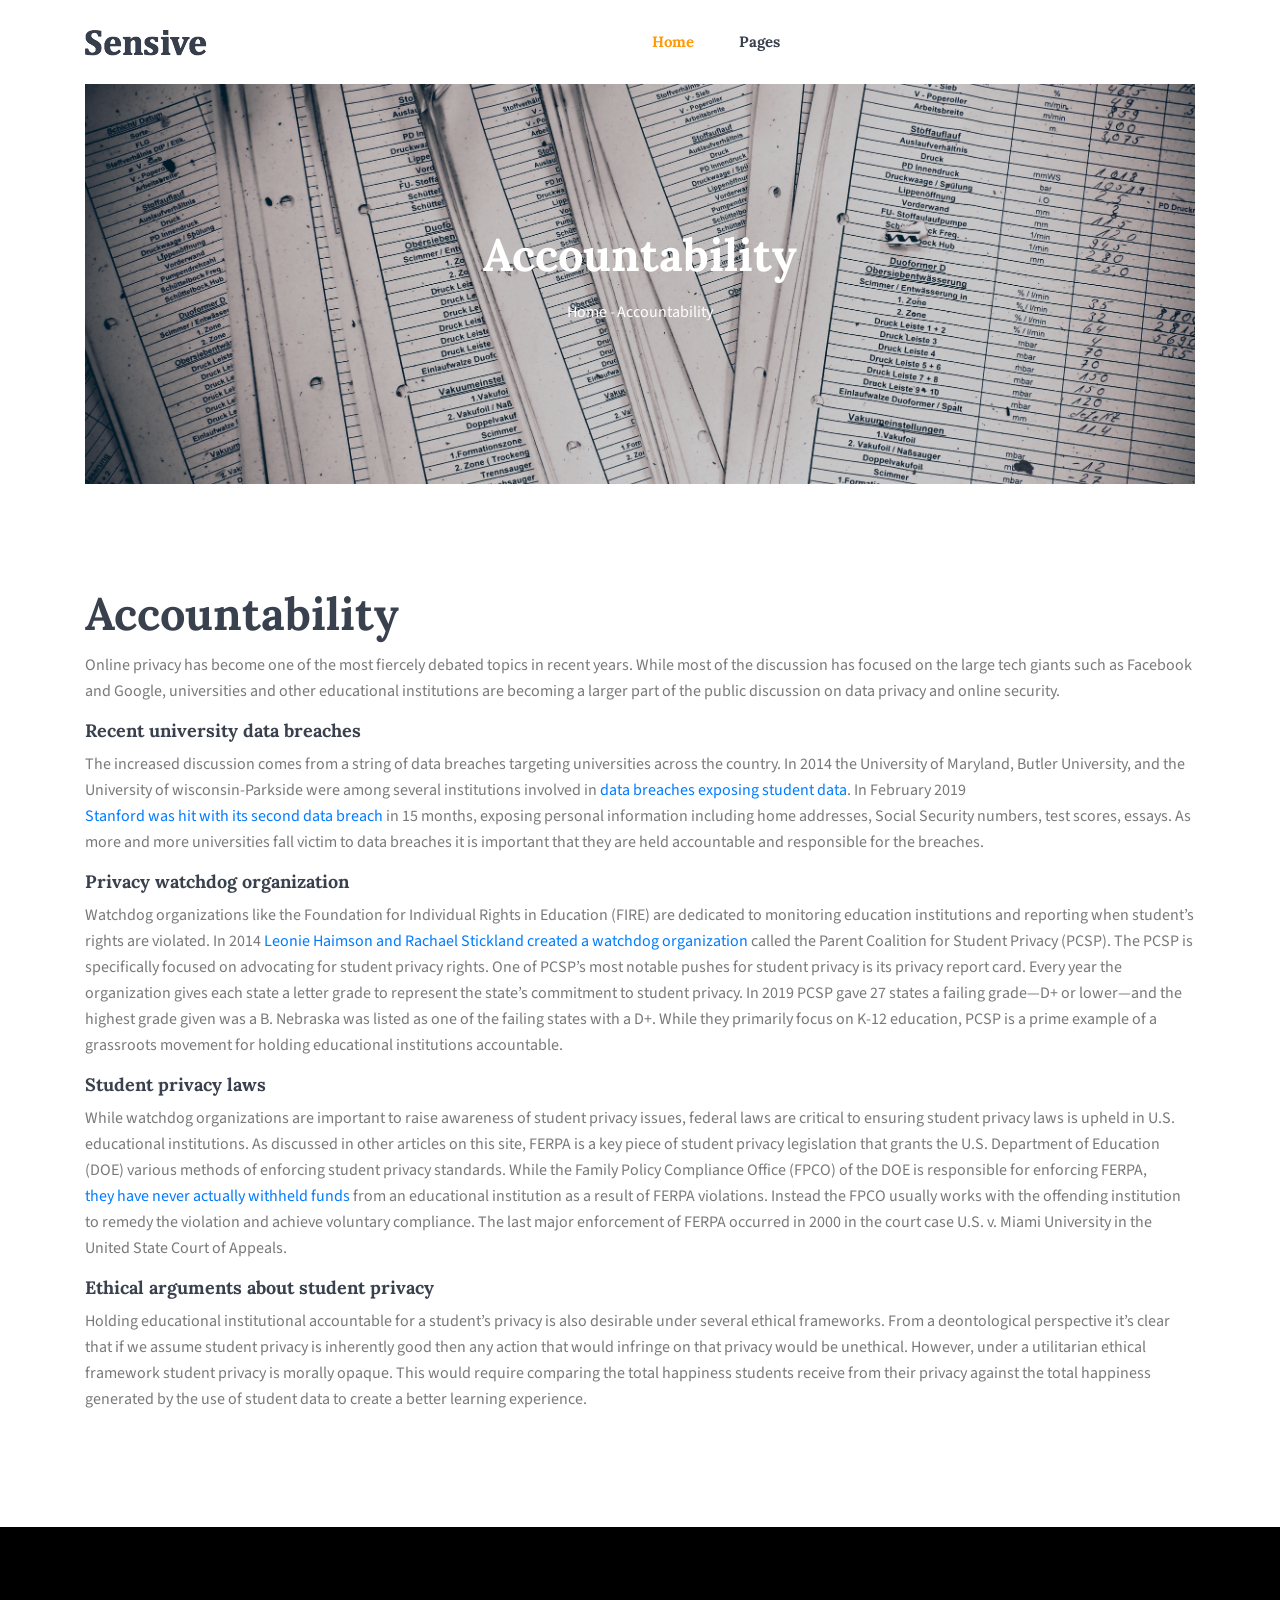
==== accountability.html @ 34f377df "Added vendors and accountability pages" ====
<!DOCTYPE html>
<html lang="en">
<head>
  <meta charset="UTF-8">
  <meta name="viewport" content="width=device-width, initial-scale=1.0">
  <meta http-equiv="X-UA-Compatible" content="ie=edge">
  <title>Accountability</title>
	<link rel="icon" href="img/Fevicon.png" type="image/png">

  <link rel="stylesheet" href="vendors/bootstrap/bootstrap.min.css">
  <link rel="stylesheet" href="vendors/fontawesome/css/all.min.css">
  <link rel="stylesheet" href="vendors/themify-icons/themify-icons.css">
  <link rel="stylesheet" href="vendors/linericon/style.css">
  <link rel="stylesheet" href="vendors/owl-carousel/owl.theme.default.min.css">
  <link rel="stylesheet" href="vendors/owl-carousel/owl.carousel.min.css">

  <link rel="stylesheet" href="css/style.css">
  <link rel="stylesheet" href="css/CustomStyles.css"/>
</head>
<body>
  <!--================Header Menu Area =================-->
  <header class="header_area">
    <div class="main_menu">
      <nav class="navbar navbar-expand-lg navbar-light">
        <div class="container box_1620">
          <!-- Brand and toggle get grouped for better mobile display -->
          <a class="navbar-brand logo_h" href="index.html"><img src="img/logo.png" alt=""></a>
          <button class="navbar-toggler" type="button" data-toggle="collapse" data-target="#navbarSupportedContent" aria-controls="navbarSupportedContent" aria-expanded="false" aria-label="Toggle navigation">
            <span class="icon-bar"></span>
            <span class="icon-bar"></span>
            <span class="icon-bar"></span>
          </button>
          <!-- Collect the nav links, forms, and other content for toggling -->
          <div class="collapse navbar-collapse offset" id="navbarSupportedContent">
            <ul class="nav navbar-nav menu_nav justify-content-center">
              <li class="nav-item active"><a class="nav-link" href="index.html">Home</a></li> 
              <li class="nav-item submenu dropdown">
                <a href="#" class="nav-link dropdown-toggle" data-toggle="dropdown" role="button" aria-haspopup="true"
                  aria-expanded="false">Pages</a>
                <ul class="dropdown-menu">
                  <li class="nav-item"><a class="nav-link" href="background-student-privacy.html">Background</a></li>
                  <li class="nav-item"><a class="nav-link" href="differences.html">Differences In FERPA</a></li>
                  <li class="nav-item"><a class="nav-link" href="health.html">HIPPA and Health Data</a></li>
                  <li class="nav-item"><a class="nav-link" href="data-collection.html">Data Collection</a></li>
                  <li class="nav-item"><a class="nav-link" href="software-vendors.html">Software Vendors</a></li>
                  <li class="nav-item"><a class="nav-link" href="accountability.html">Accountability</a></li>
                </ul>
              </li>
            </ul>
          </div> 
        </div>
      </nav>
    </div>
  </header>
  <!--================Header Menu Area =================-->
  
  <!--================ Hero sm Banner start =================-->      
  <section class="mb-30px">
    <div class="container">
      <div id="accountability-hero-banner" class="hero-banner hero-banner--sm">
        <div class="hero-banner__content">
          <h1>Accountability</h1>
          <nav aria-label="breadcrumb" class="banner-breadcrumb">
            <ol class="breadcrumb">
              <li class="breadcrumb-item"><a href="#">Home</a></li>
              <li class="breadcrumb-item active" aria-current="page">Accountability</li>
            </ol>
          </nav>
        </div>
      </div>
    </div>
  </section>
  <!--================ Hero sm Banner end =================-->    


  

  <!--================ Start Blog Post Area =================-->
  <section class="blog-post-area section-margin">
    <div class="container">
      <div class="row">
        <div class="col-lg-12">
            <div class="main_blog_details">
				<h1>Accountability</h1>
				
        <p>Online privacy has become one of the most fiercely debated topics in recent years. While most of the discussion has focused on the large tech giants such as Facebook and Google, universities and other educational institutions are becoming a larger part of the public discussion on data privacy and online security.</p>

        <h2>Recent university data breaches</h2>
        <p>The increased discussion comes from a string of data breaches targeting universities across the country. In 2014 the University of Maryland, Butler University, and the University of wisconsin-Parkside were among several institutions involved in <a href="https://www.databreachtoday.asia/universities-prime-breach-targets-a-7865">data breaches exposing student data</a>. In February 2019 <a href="https://www.securityinfowatch.com/cybersecurity/information-security/breach-detection/news/21068904/personal-information-of-students-exposed-in-stanford-data-breach">Stanford was hit with its second data breach</a> in 15 months, exposing personal information including home addresses, Social Security numbers, test scores, essays. As more and more universities fall victim to data breaches it is important that they are held accountable and responsible for the breaches.</p>

        <h2>Privacy watchdog organization</h2>
        <p>Watchdog organizations like the Foundation for Individual Rights in Education (FIRE) are dedicated to monitoring education institutions and reporting when student’s rights are violated. In 2014 <a href="https://www.studentprivacymatters.org/about-us/">Leonie Haimson and Rachael Stickland created a watchdog organization</a> called the Parent Coalition for Student Privacy (PCSP). The PCSP is specifically focused on advocating for student privacy rights. One of PCSP’s most notable pushes for student privacy is its privacy report card. Every year the organization gives each state a letter grade to represent the state’s commitment to student privacy. In 2019 PCSP gave 27 states a failing grade—D+ or lower—and the highest grade given was a B. Nebraska was listed as one of the failing states with a D+. While they primarily focus on K-12 education, PCSP is a prime example of a grassroots movement for holding educational institutions accountable.</p>

        <h2>Student privacy laws</h2>
        <p>While watchdog organizations are important to raise awareness of student privacy issues, federal laws are critical to ensuring student privacy laws is upheld in U.S. educational institutions. As discussed in other articles on this site, FERPA is a key piece of student privacy legislation that grants the U.S. Department of Education (DOE) various methods of enforcing student privacy standards. While the Family Policy Compliance Office (FPCO) of the DOE is responsible for enforcing FERPA, <a href="http://ferpaguide.org/?page_id=51">they have never actually withheld funds</a> from an educational institution as a result of FERPA violations. Instead the FPCO usually works with the offending institution to remedy the violation and achieve voluntary compliance. The last major enforcement of FERPA occurred in 2000 in the court case U.S. v. Miami University in the United State Court of Appeals.</p>

        <h2>Ethical arguments about student privacy</h2>
        <p>Holding educational institutional accountable for a student’s privacy is also desirable under several ethical frameworks. From a deontological perspective it’s clear that if we assume student privacy is inherently good then any action that would infringe on that privacy would be unethical. However, under a utilitarian ethical framework student privacy is morally opaque. This would require comparing the total happiness students receive from their privacy against the total happiness generated by the use of student data to create a better learning experience.</p>

			</div>
        </div>
      </div>
  </section>
  <!--================ End Blog Post Area =================-->

  <!--================ Start Footer Area =================-->
  <footer class="footer-area">
    <div class="container">
      <div class="footer-bottom d-flex justify-content-center align-items-center flex-wrap">
        <p class="footer-text m-0"><!-- Link back to Colorlib can't be removed. Template is licensed under CC BY 3.0. -->
Copyright &copy;<script>document.write(new Date().getFullYear());</script> All rights reserved | This template is made with <i class="fa fa-heart" aria-hidden="true"></i> by <a href="https://colorlib.com" target="_blank">Colorlib</a>
<!-- Link back to Colorlib can't be removed. Template is licensed under CC BY 3.0. --></p>
      </div>
    </div>
  </footer>
  <!--================ End Footer Area =================-->

  <script src="vendors/jquery/jquery-3.2.1.min.js"></script>
  <script src="vendors/bootstrap/bootstrap.bundle.min.js"></script>
  <script src="vendors/owl-carousel/owl.carousel.min.js"></script>
  <script src="js/jquery.ajaxchimp.min.js"></script>
  <script src="js/mail-script.js"></script>
  <script src="js/main.js"></script>
</body>
</html>
---- vendors/fontawesome/css/all.min.css ----
.fa,.fab,.fal,.far,.fas{-moz-osx-font-smoothing:grayscale;-webkit-font-smoothing:antialiased;display:inline-block;font-style:normal;font-variant:normal;text-rendering:auto;line-height:1}.fa-lg{font-size:1.33333em;line-height:.75em;vertical-align:-.0667em}.fa-xs{font-size:.75em}.fa-sm{font-size:.875em}.fa-1x{font-size:1em}.fa-2x{font-size:2em}.fa-3x{font-size:3em}.fa-4x{font-size:4em}.fa-5x{font-size:5em}.fa-6x{font-size:6em}.fa-7x{font-size:7em}.fa-8x{font-size:8em}.fa-9x{font-size:9em}.fa-10x{font-size:10em}.fa-fw{text-align:center;width:1.25em}.fa-ul{list-style-type:none;margin-left:2.5em;padding-left:0}.fa-ul>li{position:relative}.fa-li{left:-2em;position:absolute;text-align:center;width:2em;line-height:inherit}.fa-border{border:.08em solid #eee;border-radius:.1em;padding:.2em .25em .15em}.fa-pull-left{float:left}.fa-pull-right{float:right}.fa.fa-pull-left,.fab.fa-pull-left,.fal.fa-pull-left,.far.fa-pull-left,.fas.fa-pull-left{margin-right:.3em}.fa.fa-pull-right,.fab.fa-pull-right,.fal.fa-pull-right,.far.fa-pull-right,.fas.fa-pull-right{margin-left:.3em}.fa-spin{animation:fa-spin 2s infinite linear}.fa-pulse{animation:fa-spin 1s infinite steps(8)}@keyframes fa-spin{0%{transform:rotate(0deg)}to{transform:rotate(1turn)}}.fa-rotate-90{-ms-filter:"progid:DXImageTransform.Microsoft.BasicImage(rotation=1)";transform:rotate(90deg)}.fa-rotate-180{-ms-filter:"progid:DXImageTransform.Microsoft.BasicImage(rotation=2)";transform:rotate(180deg)}.fa-rotate-270{-ms-filter:"progid:DXImageTransform.Microsoft.BasicImage(rotation=3)";transform:rotate(270deg)}.fa-flip-horizontal{-ms-filter:"progid:DXImageTransform.Microsoft.BasicImage(rotation=0, mirror=1)";transform:scaleX(-1)}.fa-flip-vertical{transform:scaleY(-1)}.fa-flip-horizontal.fa-flip-vertical,.fa-flip-vertical{-ms-filter:"progid:DXImageTransform.Microsoft.BasicImage(rotation=2, mirror=1)"}.fa-flip-horizontal.fa-flip-vertical{transform:scale(-1)}:root .fa-flip-horizontal,:root .fa-flip-vertical,:root .fa-rotate-90,:root .fa-rotate-180,:root .fa-rotate-270{filter:none}.fa-stack{display:inline-block;height:2em;line-height:2em;position:relative;vertical-align:middle;width:2.5em}.fa-stack-1x,.fa-stack-2x{left:0;position:absolute;text-align:center;width:100%}.fa-stack-1x{line-height:inherit}.fa-stack-2x{font-size:2em}.fa-inverse{color:#fff}.fa-500px:before{content:"\f26e"}.fa-accessible-icon:before{content:"\f368"}.fa-accusoft:before{content:"\f369"}.fa-acquisitions-incorporated:before{content:"\f6af"}.fa-ad:before{content:"\f641"}.fa-address-book:before{content:"\f2b9"}.fa-address-card:before{content:"\f2bb"}.fa-adjust:before{content:"\f042"}.fa-adn:before{content:"\f170"}.fa-adobe:before{content:"\f778"}.fa-adversal:before{content:"\f36a"}.fa-affiliatetheme:before{content:"\f36b"}.fa-air-freshener:before{content:"\f5d0"}.fa-algolia:before{content:"\f36c"}.fa-align-center:before{content:"\f037"}.fa-align-justify:before{content:"\f039"}.fa-align-left:before{content:"\f036"}.fa-align-right:before{content:"\f038"}.fa-alipay:before{content:"\f642"}.fa-allergies:before{content:"\f461"}.fa-amazon:before{content:"\f270"}.fa-amazon-pay:before{content:"\f42c"}.fa-ambulance:before{content:"\f0f9"}.fa-american-sign-language-interpreting:before{content:"\f2a3"}.fa-amilia:before{content:"\f36d"}.fa-anchor:before{content:"\f13d"}.fa-android:before{content:"\f17b"}.fa-angellist:before{content:"\f209"}.fa-angle-double-down:before{content:"\f103"}.fa-angle-double-left:before{content:"\f100"}.fa-angle-double-right:before{content:"\f101"}.fa-angle-double-up:before{content:"\f102"}.fa-angle-down:before{content:"\f107"}.fa-angle-left:before{content:"\f104"}.fa-angle-right:before{content:"\f105"}.fa-angle-up:before{content:"\f106"}.fa-angry:before{content:"\f556"}.fa-angrycreative:before{content:"\f36e"}.fa-angular:before{content:"\f420"}.fa-ankh:before{content:"\f644"}.fa-app-store:before{content:"\f36f"}.fa-app-store-ios:before{content:"\f370"}.fa-apper:before{content:"\f371"}.fa-apple:before{content:"\f179"}.fa-apple-alt:before{content:"\f5d1"}.fa-apple-pay:before{content:"\f415"}.fa-archive:before{content:"\f187"}.fa-archway:before{content:"\f557"}.fa-arrow-alt-circle-down:before{content:"\f358"}.fa-arrow-alt-circle-left:before{content:"\f359"}.fa-arrow-alt-circle-right:before{content:"\f35a"}.fa-arrow-alt-circle-up:before{content:"\f35b"}.fa-arrow-circle-down:before{content:"\f0ab"}.fa-arrow-circle-left:before{content:"\f0a8"}.fa-arrow-circle-right:before{content:"\f0a9"}.fa-arrow-circle-up:before{content:"\f0aa"}.fa-arrow-down:before{content:"\f063"}.fa-arrow-left:before{content:"\f060"}.fa-arrow-right:before{content:"\f061"}.fa-arrow-up:before{content:"\f062"}.fa-arrows-alt:before{content:"\f0b2"}.fa-arrows-alt-h:before{content:"\f337"}.fa-arrows-alt-v:before{content:"\f338"}.fa-artstation:before{content:"\f77a"}.fa-assistive-listening-systems:before{content:"\f2a2"}.fa-asterisk:before{content:"\f069"}.fa-asymmetrik:before{content:"\f372"}.fa-at:before{content:"\f1fa"}.fa-atlas:before{content:"\f558"}.fa-atlassian:before{content:"\f77b"}.fa-atom:before{content:"\f5d2"}.fa-audible:before{content:"\f373"}.fa-audio-description:before{content:"\f29e"}.fa-autoprefixer:before{content:"\f41c"}.fa-avianex:before{content:"\f374"}.fa-aviato:before{content:"\f421"}.fa-award:before{content:"\f559"}.fa-aws:before{content:"\f375"}.fa-baby:before{content:"\f77c"}.fa-baby-carriage:before{content:"\f77d"}.fa-backspace:before{content:"\f55a"}.fa-backward:before{content:"\f04a"}.fa-balance-scale:before{content:"\f24e"}.fa-ban:before{content:"\f05e"}.fa-band-aid:before{content:"\f462"}.fa-bandcamp:before{content:"\f2d5"}.fa-barcode:before{content:"\f02a"}.fa-bars:before{content:"\f0c9"}.fa-baseball-ball:before{content:"\f433"}.fa-basketball-ball:before{content:"\f434"}.fa-bath:before{content:"\f2cd"}.fa-battery-empty:before{content:"\f244"}.fa-battery-full:before{content:"\f240"}.fa-battery-half:before{content:"\f242"}.fa-battery-quarter:before{content:"\f243"}.fa-battery-three-quarters:before{content:"\f241"}.fa-bed:before{content:"\f236"}.fa-beer:before{content:"\f0fc"}.fa-behance:before{content:"\f1b4"}.fa-behance-square:before{content:"\f1b5"}.fa-bell:before{content:"\f0f3"}.fa-bell-slash:before{content:"\f1f6"}.fa-bezier-curve:before{content:"\f55b"}.fa-bible:before{content:"\f647"}.fa-bicycle:before{content:"\f206"}.fa-bimobject:before{content:"\f378"}.fa-binoculars:before{content:"\f1e5"}.fa-biohazard:before{content:"\f780"}.fa-birthday-cake:before{content:"\f1fd"}.fa-bitbucket:before{content:"\f171"}.fa-bitcoin:before{content:"\f379"}.fa-bity:before{content:"\f37a"}.fa-black-tie:before{content:"\f27e"}.fa-blackberry:before{content:"\f37b"}.fa-blender:before{content:"\f517"}.fa-blender-phone:before{content:"\f6b6"}.fa-blind:before{content:"\f29d"}.fa-blog:before{content:"\f781"}.fa-blogger:before{content:"\f37c"}.fa-blogger-b:before{content:"\f37d"}.fa-bluetooth:before{content:"\f293"}.fa-bluetooth-b:before{content:"\f294"}.fa-bold:before{content:"\f032"}.fa-bolt:before{content:"\f0e7"}.fa-bomb:before{content:"\f1e2"}.fa-bone:before{content:"\f5d7"}.fa-bong:before{content:"\f55c"}.fa-book:before{content:"\f02d"}.fa-book-dead:before{content:"\f6b7"}.fa-book-open:before{content:"\f518"}.fa-book-reader:before{content:"\f5da"}.fa-bookmark:before{content:"\f02e"}.fa-bowling-ball:before{content:"\f436"}.fa-box:before{content:"\f466"}.fa-box-open:before{content:"\f49e"}.fa-boxes:before{content:"\f468"}.fa-braille:before{content:"\f2a1"}.fa-brain:before{content:"\f5dc"}.fa-briefcase:before{content:"\f0b1"}.fa-briefcase-medical:before{content:"\f469"}.fa-broadcast-tower:before{content:"\f519"}.fa-broom:before{content:"\f51a"}.fa-brush:before{content:"\f55d"}.fa-btc:before{content:"\f15a"}.fa-bug:before{content:"\f188"}.fa-building:before{content:"\f1ad"}.fa-bullhorn:before{content:"\f0a1"}.fa-bullseye:before{content:"\f140"}.fa-burn:before{content:"\f46a"}.fa-buromobelexperte:before{content:"\f37f"}.fa-bus:before{content:"\f207"}.fa-bus-alt:before{content:"\f55e"}.fa-business-time:before{content:"\f64a"}.fa-buysellads:before{content:"\f20d"}.fa-calculator:before{content:"\f1ec"}.fa-calendar:before{content:"\f133"}.fa-calendar-alt:before{content:"\f073"}.fa-calendar-check:before{content:"\f274"}.fa-calendar-day:before{content:"\f783"}.fa-calendar-minus:before{content:"\f272"}.fa-calendar-plus:before{content:"\f271"}.fa-calendar-times:before{content:"\f273"}.fa-calendar-week:before{content:"\f784"}.fa-camera:before{content:"\f030"}.fa-camera-retro:before{content:"\f083"}.fa-campground:before{content:"\f6bb"}.fa-canadian-maple-leaf:before{content:"\f785"}.fa-candy-cane:before{content:"\f786"}.fa-cannabis:before{content:"\f55f"}.fa-capsules:before{content:"\f46b"}.fa-car:before{content:"\f1b9"}.fa-car-alt:before{content:"\f5de"}.fa-car-battery:before{content:"\f5df"}.fa-car-crash:before{content:"\f5e1"}.fa-car-side:before{content:"\f5e4"}.fa-caret-down:before{content:"\f0d7"}.fa-caret-left:before{content:"\f0d9"}.fa-caret-right:before{content:"\f0da"}.fa-caret-square-down:before{content:"\f150"}.fa-caret-square-left:before{content:"\f191"}.fa-caret-square-right:before{content:"\f152"}.fa-caret-square-up:before{content:"\f151"}.fa-caret-up:before{content:"\f0d8"}.fa-carrot:before{content:"\f787"}.fa-cart-arrow-down:before{content:"\f218"}.fa-cart-plus:before{content:"\f217"}.fa-cash-register:before{content:"\f788"}.fa-cat:before{content:"\f6be"}.fa-cc-amazon-pay:before{content:"\f42d"}.fa-cc-amex:before{content:"\f1f3"}.fa-cc-apple-pay:before{content:"\f416"}.fa-cc-diners-club:before{content:"\f24c"}.fa-cc-discover:before{content:"\f1f2"}.fa-cc-jcb:before{content:"\f24b"}.fa-cc-mastercard:before{content:"\f1f1"}.fa-cc-paypal:before{content:"\f1f4"}.fa-cc-stripe:before{content:"\f1f5"}.fa-cc-visa:before{content:"\f1f0"}.fa-centercode:before{content:"\f380"}.fa-centos:before{content:"\f789"}.fa-certificate:before{content:"\f0a3"}.fa-chair:before{content:"\f6c0"}.fa-chalkboard:before{content:"\f51b"}.fa-chalkboard-teacher:before{content:"\f51c"}.fa-charging-station:before{content:"\f5e7"}.fa-chart-area:before{content:"\f1fe"}.fa-chart-bar:before{content:"\f080"}.fa-chart-line:before{content:"\f201"}.fa-chart-pie:before{content:"\f200"}.fa-check:before{content:"\f00c"}.fa-check-circle:before{content:"\f058"}.fa-check-double:before{content:"\f560"}.fa-check-square:before{content:"\f14a"}.fa-chess:before{content:"\f439"}.fa-chess-bishop:before{content:"\f43a"}.fa-chess-board:before{content:"\f43c"}.fa-chess-king:before{content:"\f43f"}.fa-chess-knight:before{content:"\f441"}.fa-chess-pawn:before{content:"\f443"}.fa-chess-queen:before{content:"\f445"}.fa-chess-rook:before{content:"\f447"}.fa-chevron-circle-down:before{content:"\f13a"}.fa-chevron-circle-left:before{content:"\f137"}.fa-chevron-circle-right:before{content:"\f138"}.fa-chevron-circle-up:before{content:"\f139"}.fa-chevron-down:before{content:"\f078"}.fa-chevron-left:before{content:"\f053"}.fa-chevron-right:before{content:"\f054"}.fa-chevron-up:before{content:"\f077"}.fa-child:before{content:"\f1ae"}.fa-chrome:before{content:"\f268"}.fa-church:before{content:"\f51d"}.fa-circle:before{content:"\f111"}.fa-circle-notch:before{content:"\f1ce"}.fa-city:before{content:"\f64f"}.fa-clipboard:before{content:"\f328"}.fa-clipboard-check:before{content:"\f46c"}.fa-clipboard-list:before{content:"\f46d"}.fa-clock:before{content:"\f017"}.fa-clone:before{content:"\f24d"}.fa-closed-captioning:before{content:"\f20a"}.fa-cloud:before{content:"\f0c2"}.fa-cloud-download-alt:before{content:"\f381"}.fa-cloud-meatball:before{content:"\f73b"}.fa-cloud-moon:before{content:"\f6c3"}.fa-cloud-moon-rain:before{content:"\f73c"}.fa-cloud-rain:before{content:"\f73d"}.fa-cloud-showers-heavy:before{content:"\f740"}.fa-cloud-sun:before{content:"\f6c4"}.fa-cloud-sun-rain:before{content:"\f743"}.fa-cloud-upload-alt:before{content:"\f382"}.fa-cloudscale:before{content:"\f383"}.fa-cloudsmith:before{content:"\f384"}.fa-cloudversify:before{content:"\f385"}.fa-cocktail:before{content:"\f561"}.fa-code:before{content:"\f121"}.fa-code-branch:before{content:"\f126"}.fa-codepen:before{content:"\f1cb"}.fa-codiepie:before{content:"\f284"}.fa-coffee:before{content:"\f0f4"}.fa-cog:before{content:"\f013"}.fa-cogs:before{content:"\f085"}.fa-coins:before{content:"\f51e"}.fa-columns:before{content:"\f0db"}.fa-comment:before{content:"\f075"}.fa-comment-alt:before{content:"\f27a"}.fa-comment-dollar:before{content:"\f651"}.fa-comment-dots:before{content:"\f4ad"}.fa-comment-slash:before{content:"\f4b3"}.fa-comments:before{content:"\f086"}.fa-comments-dollar:before{content:"\f653"}.fa-compact-disc:before{content:"\f51f"}.fa-compass:before{content:"\f14e"}.fa-compress:before{content:"\f066"}.fa-compress-arrows-alt:before{content:"\f78c"}.fa-concierge-bell:before{content:"\f562"}.fa-confluence:before{content:"\f78d"}.fa-connectdevelop:before{content:"\f20e"}.fa-contao:before{content:"\f26d"}.fa-cookie:before{content:"\f563"}.fa-cookie-bite:before{content:"\f564"}.fa-copy:before{content:"\f0c5"}.fa-copyright:before{content:"\f1f9"}.fa-couch:before{content:"\f4b8"}.fa-cpanel:before{content:"\f388"}.fa-creative-commons:before{content:"\f25e"}.fa-creative-commons-by:before{content:"\f4e7"}.fa-creative-commons-nc:before{content:"\f4e8"}.fa-creative-commons-nc-eu:before{content:"\f4e9"}.fa-creative-commons-nc-jp:before{content:"\f4ea"}.fa-creative-commons-nd:before{content:"\f4eb"}.fa-creative-commons-pd:before{content:"\f4ec"}.fa-creative-commons-pd-alt:before{content:"\f4ed"}.fa-creative-commons-remix:before{content:"\f4ee"}.fa-creative-commons-sa:before{content:"\f4ef"}.fa-creative-commons-sampling:before{content:"\f4f0"}.fa-creative-commons-sampling-plus:before{content:"\f4f1"}.fa-creative-commons-share:before{content:"\f4f2"}.fa-creative-commons-zero:before{content:"\f4f3"}.fa-credit-card:before{content:"\f09d"}.fa-critical-role:before{content:"\f6c9"}.fa-crop:before{content:"\f125"}.fa-crop-alt:before{content:"\f565"}.fa-cross:before{content:"\f654"}.fa-crosshairs:before{content:"\f05b"}.fa-crow:before{content:"\f520"}.fa-crown:before{content:"\f521"}.fa-css3:before{content:"\f13c"}.fa-css3-alt:before{content:"\f38b"}.fa-cube:before{content:"\f1b2"}.fa-cubes:before{content:"\f1b3"}.fa-cut:before{content:"\f0c4"}.fa-cuttlefish:before{content:"\f38c"}.fa-d-and-d:before{content:"\f38d"}.fa-d-and-d-beyond:before{content:"\f6ca"}.fa-dashcube:before{content:"\f210"}.fa-database:before{content:"\f1c0"}.fa-deaf:before{content:"\f2a4"}.fa-delicious:before{content:"\f1a5"}.fa-democrat:before{content:"\f747"}.fa-deploydog:before{content:"\f38e"}.fa-deskpro:before{content:"\f38f"}.fa-desktop:before{content:"\f108"}.fa-dev:before{content:"\f6cc"}.fa-deviantart:before{content:"\f1bd"}.fa-dharmachakra:before{content:"\f655"}.fa-dhl:before{content:"\f790"}.fa-diagnoses:before{content:"\f470"}.fa-diaspora:before{content:"\f791"}.fa-dice:before{content:"\f522"}.fa-dice-d20:before{content:"\f6cf"}.fa-dice-d6:before{content:"\f6d1"}.fa-dice-five:before{content:"\f523"}.fa-dice-four:before{content:"\f524"}.fa-dice-one:before{content:"\f525"}.fa-dice-six:before{content:"\f526"}.fa-dice-three:before{content:"\f527"}.fa-dice-two:before{content:"\f528"}.fa-digg:before{content:"\f1a6"}.fa-digital-ocean:before{content:"\f391"}.fa-digital-tachograph:before{content:"\f566"}.fa-directions:before{content:"\f5eb"}.fa-discord:before{content:"\f392"}.fa-discourse:before{content:"\f393"}.fa-divide:before{content:"\f529"}.fa-dizzy:before{content:"\f567"}.fa-dna:before{content:"\f471"}.fa-dochub:before{content:"\f394"}.fa-docker:before{content:"\f395"}.fa-dog:before{content:"\f6d3"}.fa-dollar-sign:before{content:"\f155"}.fa-dolly:before{content:"\f472"}.fa-dolly-flatbed:before{content:"\f474"}.fa-donate:before{content:"\f4b9"}.fa-door-closed:before{content:"\f52a"}.fa-door-open:before{content:"\f52b"}.fa-dot-circle:before{content:"\f192"}.fa-dove:before{content:"\f4ba"}.fa-download:before{content:"\f019"}.fa-draft2digital:before{content:"\f396"}.fa-drafting-compass:before{content:"\f568"}.fa-dragon:before{content:"\f6d5"}.fa-draw-polygon:before{content:"\f5ee"}.fa-dribbble:before{content:"\f17d"}.fa-dribbble-square:before{content:"\f397"}.fa-dropbox:before{content:"\f16b"}.fa-drum:before{content:"\f569"}.fa-drum-steelpan:before{content:"\f56a"}.fa-drumstick-bite:before{content:"\f6d7"}.fa-drupal:before{content:"\f1a9"}.fa-dumbbell:before{content:"\f44b"}.fa-dumpster:before{content:"\f793"}.fa-dumpster-fire:before{content:"\f794"}.fa-dungeon:before{content:"\f6d9"}.fa-dyalog:before{content:"\f399"}.fa-earlybirds:before{content:"\f39a"}.fa-ebay:before{content:"\f4f4"}.fa-edge:before{content:"\f282"}.fa-edit:before{content:"\f044"}.fa-eject:before{content:"\f052"}.fa-elementor:before{content:"\f430"}.fa-ellipsis-h:before{content:"\f141"}.fa-ellipsis-v:before{content:"\f142"}.fa-ello:before{content:"\f5f1"}.fa-ember:before{content:"\f423"}.fa-empire:before{content:"\f1d1"}.fa-envelope:before{content:"\f0e0"}.fa-envelope-open:before{content:"\f2b6"}.fa-envelope-open-text:before{content:"\f658"}.fa-envelope-square:before{content:"\f199"}.fa-envira:before{content:"\f299"}.fa-equals:before{content:"\f52c"}.fa-eraser:before{content:"\f12d"}.fa-erlang:before{content:"\f39d"}.fa-ethereum:before{content:"\f42e"}.fa-ethernet:before{content:"\f796"}.fa-etsy:before{content:"\f2d7"}.fa-euro-sign:before{content:"\f153"}.fa-exchange-alt:before{content:"\f362"}.fa-exclamation:before{content:"\f12a"}.fa-exclamation-circle:before{content:"\f06a"}.fa-exclamation-triangle:before{content:"\f071"}.fa-expand:before{content:"\f065"}.fa-expand-arrows-alt:before{content:"\f31e"}.fa-expeditedssl:before{content:"\f23e"}.fa-external-link-alt:before{content:"\f35d"}.fa-external-link-square-alt:before{content:"\f360"}.fa-eye:before{content:"\f06e"}.fa-eye-dropper:before{content:"\f1fb"}.fa-eye-slash:before{content:"\f070"}.fa-facebook:before{content:"\f09a"}.fa-facebook-f:before{content:"\f39e"}.fa-facebook-messenger:before{content:"\f39f"}.fa-facebook-square:before{content:"\f082"}.fa-fantasy-flight-games:before{content:"\f6dc"}.fa-fast-backward:before{content:"\f049"}.fa-fast-forward:before{content:"\f050"}.fa-fax:before{content:"\f1ac"}.fa-feather:before{content:"\f52d"}.fa-feather-alt:before{content:"\f56b"}.fa-fedex:before{content:"\f797"}.fa-fedora:before{content:"\f798"}.fa-female:before{content:"\f182"}.fa-fighter-jet:before{content:"\f0fb"}.fa-figma:before{content:"\f799"}.fa-file:before{content:"\f15b"}.fa-file-alt:before{content:"\f15c"}.fa-file-archive:before{content:"\f1c6"}.fa-file-audio:before{content:"\f1c7"}.fa-file-code:before{content:"\f1c9"}.fa-file-contract:before{content:"\f56c"}.fa-file-csv:before{content:"\f6dd"}.fa-file-download:before{content:"\f56d"}.fa-file-excel:before{content:"\f1c3"}.fa-file-export:before{content:"\f56e"}.fa-file-image:before{content:"\f1c5"}.fa-file-import:before{content:"\f56f"}.fa-file-invoice:before{content:"\f570"}.fa-file-invoice-dollar:before{content:"\f571"}.fa-file-medical:before{content:"\f477"}.fa-file-medical-alt:before{content:"\f478"}.fa-file-pdf:before{content:"\f1c1"}.fa-file-powerpoint:before{content:"\f1c4"}.fa-file-prescription:before{content:"\f572"}.fa-file-signature:before{content:"\f573"}.fa-file-upload:before{content:"\f574"}.fa-file-video:before{content:"\f1c8"}.fa-file-word:before{content:"\f1c2"}.fa-fill:before{content:"\f575"}.fa-fill-drip:before{content:"\f576"}.fa-film:before{content:"\f008"}.fa-filter:before{content:"\f0b0"}.fa-fingerprint:before{content:"\f577"}.fa-fire:before{content:"\f06d"}.fa-fire-alt:before{content:"\f7e4"}.fa-fire-extinguisher:before{content:"\f134"}.fa-firefox:before{content:"\f269"}.fa-first-aid:before{content:"\f479"}.fa-first-order:before{content:"\f2b0"}.fa-first-order-alt:before{content:"\f50a"}.fa-firstdraft:before{content:"\f3a1"}.fa-fish:before{content:"\f578"}.fa-fist-raised:before{content:"\f6de"}.fa-flag:before{content:"\f024"}.fa-flag-checkered:before{content:"\f11e"}.fa-flag-usa:before{content:"\f74d"}.fa-flask:before{content:"\f0c3"}.fa-flickr:before{content:"\f16e"}.fa-flipboard:before{content:"\f44d"}.fa-flushed:before{content:"\f579"}.fa-fly:before{content:"\f417"}.fa-folder:before{content:"\f07b"}.fa-folder-minus:before{content:"\f65d"}.fa-folder-open:before{content:"\f07c"}.fa-folder-plus:before{content:"\f65e"}.fa-font:before{content:"\f031"}.fa-font-awesome:before{content:"\f2b4"}.fa-font-awesome-alt:before{content:"\f35c"}.fa-font-awesome-flag:before{content:"\f425"}.fa-font-awesome-logo-full:before{content:"\f4e6"}.fa-fonticons:before{content:"\f280"}.fa-fonticons-fi:before{content:"\f3a2"}.fa-football-ball:before{content:"\f44e"}.fa-fort-awesome:before{content:"\f286"}.fa-fort-awesome-alt:before{content:"\f3a3"}.fa-forumbee:before{content:"\f211"}.fa-forward:before{content:"\f04e"}.fa-foursquare:before{content:"\f180"}.fa-free-code-camp:before{content:"\f2c5"}.fa-freebsd:before{content:"\f3a4"}.fa-frog:before{content:"\f52e"}.fa-frown:before{content:"\f119"}.fa-frown-open:before{content:"\f57a"}.fa-fulcrum:before{content:"\f50b"}.fa-funnel-dollar:before{content:"\f662"}.fa-futbol:before{content:"\f1e3"}.fa-galactic-republic:before{content:"\f50c"}.fa-galactic-senate:before{content:"\f50d"}.fa-gamepad:before{content:"\f11b"}.fa-gas-pump:before{content:"\f52f"}.fa-gavel:before{content:"\f0e3"}.fa-gem:before{content:"\f3a5"}.fa-genderless:before{content:"\f22d"}.fa-get-pocket:before{content:"\f265"}.fa-gg:before{content:"\f260"}.fa-gg-circle:before{content:"\f261"}.fa-ghost:before{content:"\f6e2"}.fa-gift:before{content:"\f06b"}.fa-gifts:before{content:"\f79c"}.fa-git:before{content:"\f1d3"}.fa-git-square:before{content:"\f1d2"}.fa-github:before{content:"\f09b"}.fa-github-alt:before{content:"\f113"}.fa-github-square:before{content:"\f092"}.fa-gitkraken:before{content:"\f3a6"}.fa-gitlab:before{content:"\f296"}.fa-gitter:before{content:"\f426"}.fa-glass-cheers:before{content:"\f79f"}.fa-glass-martini:before{content:"\f000"}.fa-glass-martini-alt:before{content:"\f57b"}.fa-glass-whiskey:before{content:"\f7a0"}.fa-glasses:before{content:"\f530"}.fa-glide:before{content:"\f2a5"}.fa-glide-g:before{content:"\f2a6"}.fa-globe:before{content:"\f0ac"}.fa-globe-africa:before{content:"\f57c"}.fa-globe-americas:before{content:"\f57d"}.fa-globe-asia:before{content:"\f57e"}.fa-globe-europe:before{content:"\f7a2"}.fa-gofore:before{content:"\f3a7"}.fa-golf-ball:before{content:"\f450"}.fa-goodreads:before{content:"\f3a8"}.fa-goodreads-g:before{content:"\f3a9"}.fa-google:before{content:"\f1a0"}.fa-google-drive:before{content:"\f3aa"}.fa-google-play:before{content:"\f3ab"}.fa-google-plus:before{content:"\f2b3"}.fa-google-plus-g:before{content:"\f0d5"}.fa-google-plus-square:before{content:"\f0d4"}.fa-google-wallet:before{content:"\f1ee"}.fa-gopuram:before{content:"\f664"}.fa-graduation-cap:before{content:"\f19d"}.fa-gratipay:before{content:"\f184"}.fa-grav:before{content:"\f2d6"}.fa-greater-than:before{content:"\f531"}.fa-greater-than-equal:before{content:"\f532"}.fa-grimace:before{content:"\f57f"}.fa-grin:before{content:"\f580"}.fa-grin-alt:before{content:"\f581"}.fa-grin-beam:before{content:"\f582"}.fa-grin-beam-sweat:before{content:"\f583"}.fa-grin-hearts:before{content:"\f584"}.fa-grin-squint:before{content:"\f585"}.fa-grin-squint-tears:before{content:"\f586"}.fa-grin-stars:before{content:"\f587"}.fa-grin-tears:before{content:"\f588"}.fa-grin-tongue:before{content:"\f589"}.fa-grin-tongue-squint:before{content:"\f58a"}.fa-grin-tongue-wink:before{content:"\f58b"}.fa-grin-wink:before{content:"\f58c"}.fa-grip-horizontal:before{content:"\f58d"}.fa-grip-lines:before{content:"\f7a4"}.fa-grip-lines-vertical:before{content:"\f7a5"}.fa-grip-vertical:before{content:"\f58e"}.fa-gripfire:before{content:"\f3ac"}.fa-grunt:before{content:"\f3ad"}.fa-guitar:before{content:"\f7a6"}.fa-gulp:before{content:"\f3ae"}.fa-h-square:before{content:"\f0fd"}.fa-hacker-news:before{content:"\f1d4"}.fa-hacker-news-square:before{content:"\f3af"}.fa-hackerrank:before{content:"\f5f7"}.fa-hammer:before{content:"\f6e3"}.fa-hamsa:before{content:"\f665"}.fa-hand-holding:before{content:"\f4bd"}.fa-hand-holding-heart:before{content:"\f4be"}.fa-hand-holding-usd:before{content:"\f4c0"}.fa-hand-lizard:before{content:"\f258"}.fa-hand-paper:before{content:"\f256"}.fa-hand-peace:before{content:"\f25b"}.fa-hand-point-down:before{content:"\f0a7"}.fa-hand-point-left:before{content:"\f0a5"}.fa-hand-point-right:before{content:"\f0a4"}.fa-hand-point-up:before{content:"\f0a6"}.fa-hand-pointer:before{content:"\f25a"}.fa-hand-rock:before{content:"\f255"}.fa-hand-scissors:before{content:"\f257"}.fa-hand-spock:before{content:"\f259"}.fa-hands:before{content:"\f4c2"}.fa-hands-helping:before{content:"\f4c4"}.fa-handshake:before{content:"\f2b5"}.fa-hanukiah:before{content:"\f6e6"}.fa-hashtag:before{content:"\f292"}.fa-hat-wizard:before{content:"\f6e8"}.fa-haykal:before{content:"\f666"}.fa-hdd:before{content:"\f0a0"}.fa-heading:before{content:"\f1dc"}.fa-headphones:before{content:"\f025"}.fa-headphones-alt:before{content:"\f58f"}.fa-headset:before{content:"\f590"}.fa-heart:before{content:"\f004"}.fa-heart-broken:before{content:"\f7a9"}.fa-heartbeat:before{content:"\f21e"}.fa-helicopter:before{content:"\f533"}.fa-highlighter:before{content:"\f591"}.fa-hiking:before{content:"\f6ec"}.fa-hippo:before{content:"\f6ed"}.fa-hips:before{content:"\f452"}.fa-hire-a-helper:before{content:"\f3b0"}.fa-history:before{content:"\f1da"}.fa-hockey-puck:before{content:"\f453"}.fa-holly-berry:before{content:"\f7aa"}.fa-home:before{content:"\f015"}.fa-hooli:before{content:"\f427"}.fa-hornbill:before{content:"\f592"}.fa-horse:before{content:"\f6f0"}.fa-horse-head:before{content:"\f7ab"}.fa-hospital:before{content:"\f0f8"}.fa-hospital-alt:before{content:"\f47d"}.fa-hospital-symbol:before{content:"\f47e"}.fa-hot-tub:before{content:"\f593"}.fa-hotel:before{content:"\f594"}.fa-hotjar:before{content:"\f3b1"}.fa-hourglass:before{content:"\f254"}.fa-hourglass-end:before{content:"\f253"}.fa-hourglass-half:before{content:"\f252"}.fa-hourglass-start:before{content:"\f251"}.fa-house-damage:before{content:"\f6f1"}.fa-houzz:before{content:"\f27c"}.fa-hryvnia:before{content:"\f6f2"}.fa-html5:before{content:"\f13b"}.fa-hubspot:before{content:"\f3b2"}.fa-i-cursor:before{content:"\f246"}.fa-icicles:before{content:"\f7ad"}.fa-id-badge:before{content:"\f2c1"}.fa-id-card:before{content:"\f2c2"}.fa-id-card-alt:before{content:"\f47f"}.fa-igloo:before{content:"\f7ae"}.fa-image:before{content:"\f03e"}.fa-images:before{content:"\f302"}.fa-imdb:before{content:"\f2d8"}.fa-inbox:before{content:"\f01c"}.fa-indent:before{content:"\f03c"}.fa-industry:before{content:"\f275"}.fa-infinity:before{content:"\f534"}.fa-info:before{content:"\f129"}.fa-info-circle:before{content:"\f05a"}.fa-instagram:before{content:"\f16d"}.fa-intercom:before{content:"\f7af"}.fa-internet-explorer:before{content:"\f26b"}.fa-invision:before{content:"\f7b0"}.fa-ioxhost:before{content:"\f208"}.fa-italic:before{content:"\f033"}.fa-itunes:before{content:"\f3b4"}.fa-itunes-note:before{content:"\f3b5"}.fa-java:before{content:"\f4e4"}.fa-jedi:before{content:"\f669"}.fa-jedi-order:before{content:"\f50e"}.fa-jenkins:before{content:"\f3b6"}.fa-jira:before{content:"\f7b1"}.fa-joget:before{content:"\f3b7"}.fa-joint:before{content:"\f595"}.fa-joomla:before{content:"\f1aa"}.fa-journal-whills:before{content:"\f66a"}.fa-js:before{content:"\f3b8"}.fa-js-square:before{content:"\f3b9"}.fa-jsfiddle:before{content:"\f1cc"}.fa-kaaba:before{content:"\f66b"}.fa-kaggle:before{content:"\f5fa"}.fa-key:before{content:"\f084"}.fa-keybase:before{content:"\f4f5"}.fa-keyboard:before{content:"\f11c"}.fa-keycdn:before{content:"\f3ba"}.fa-khanda:before{content:"\f66d"}.fa-kickstarter:before{content:"\f3bb"}.fa-kickstarter-k:before{content:"\f3bc"}.fa-kiss:before{content:"\f596"}.fa-kiss-beam:before{content:"\f597"}.fa-kiss-wink-heart:before{content:"\f598"}.fa-kiwi-bird:before{content:"\f535"}.fa-korvue:before{content:"\f42f"}.fa-landmark:before{content:"\f66f"}.fa-language:before{content:"\f1ab"}.fa-laptop:before{content:"\f109"}.fa-laptop-code:before{content:"\f5fc"}.fa-laravel:before{content:"\f3bd"}.fa-lastfm:before{content:"\f202"}.fa-lastfm-square:before{content:"\f203"}.fa-laugh:before{content:"\f599"}.fa-laugh-beam:before{content:"\f59a"}.fa-laugh-squint:before{content:"\f59b"}.fa-laugh-wink:before{content:"\f59c"}.fa-layer-group:before{content:"\f5fd"}.fa-leaf:before{content:"\f06c"}.fa-leanpub:before{content:"\f212"}.fa-lemon:before{content:"\f094"}.fa-less:before{content:"\f41d"}.fa-less-than:before{content:"\f536"}.fa-less-than-equal:before{content:"\f537"}.fa-level-down-alt:before{content:"\f3be"}.fa-level-up-alt:before{content:"\f3bf"}.fa-life-ring:before{content:"\f1cd"}.fa-lightbulb:before{content:"\f0eb"}.fa-line:before{content:"\f3c0"}.fa-link:before{content:"\f0c1"}.fa-linkedin:before{content:"\f08c"}.fa-linkedin-in:before{content:"\f0e1"}.fa-linode:before{content:"\f2b8"}.fa-linux:before{content:"\f17c"}.fa-lira-sign:before{content:"\f195"}.fa-list:before{content:"\f03a"}.fa-list-alt:before{content:"\f022"}.fa-list-ol:before{content:"\f0cb"}.fa-list-ul:before{content:"\f0ca"}.fa-location-arrow:before{content:"\f124"}.fa-lock:before{content:"\f023"}.fa-lock-open:before{content:"\f3c1"}.fa-long-arrow-alt-down:before{content:"\f309"}.fa-long-arrow-alt-left:before{content:"\f30a"}.fa-long-arrow-alt-right:before{content:"\f30b"}.fa-long-arrow-alt-up:before{content:"\f30c"}.fa-low-vision:before{content:"\f2a8"}.fa-luggage-cart:before{content:"\f59d"}.fa-lyft:before{content:"\f3c3"}.fa-magento:before{content:"\f3c4"}.fa-magic:before{content:"\f0d0"}.fa-magnet:before{content:"\f076"}.fa-mail-bulk:before{content:"\f674"}.fa-mailchimp:before{content:"\f59e"}.fa-male:before{content:"\f183"}.fa-mandalorian:before{content:"\f50f"}.fa-map:before{content:"\f279"}.fa-map-marked:before{content:"\f59f"}.fa-map-marked-alt:before{content:"\f5a0"}.fa-map-marker:before{content:"\f041"}.fa-map-marker-alt:before{content:"\f3c5"}.fa-map-pin:before{content:"\f276"}.fa-map-signs:before{content:"\f277"}.fa-markdown:before{content:"\f60f"}.fa-marker:before{content:"\f5a1"}.fa-mars:before{content:"\f222"}.fa-mars-double:before{content:"\f227"}.fa-mars-stroke:before{content:"\f229"}.fa-mars-stroke-h:before{content:"\f22b"}.fa-mars-stroke-v:before{content:"\f22a"}.fa-mask:before{content:"\f6fa"}.fa-mastodon:before{content:"\f4f6"}.fa-maxcdn:before{content:"\f136"}.fa-medal:before{content:"\f5a2"}.fa-medapps:before{content:"\f3c6"}.fa-medium:before{content:"\f23a"}.fa-medium-m:before{content:"\f3c7"}.fa-medkit:before{content:"\f0fa"}.fa-medrt:before{content:"\f3c8"}.fa-meetup:before{content:"\f2e0"}.fa-megaport:before{content:"\f5a3"}.fa-meh:before{content:"\f11a"}.fa-meh-blank:before{content:"\f5a4"}.fa-meh-rolling-eyes:before{content:"\f5a5"}.fa-memory:before{content:"\f538"}.fa-mendeley:before{content:"\f7b3"}.fa-menorah:before{content:"\f676"}.fa-mercury:before{content:"\f223"}.fa-meteor:before{content:"\f753"}.fa-microchip:before{content:"\f2db"}.fa-microphone:before{content:"\f130"}.fa-microphone-alt:before{content:"\f3c9"}.fa-microphone-alt-slash:before{content:"\f539"}.fa-microphone-slash:before{content:"\f131"}.fa-microscope:before{content:"\f610"}.fa-microsoft:before{content:"\f3ca"}.fa-minus:before{content:"\f068"}.fa-minus-circle:before{content:"\f056"}.fa-minus-square:before{content:"\f146"}.fa-mitten:before{content:"\f7b5"}.fa-mix:before{content:"\f3cb"}.fa-mixcloud:before{content:"\f289"}.fa-mizuni:before{content:"\f3cc"}.fa-mobile:before{content:"\f10b"}.fa-mobile-alt:before{content:"\f3cd"}.fa-modx:before{content:"\f285"}.fa-monero:before{content:"\f3d0"}.fa-money-bill:before{content:"\f0d6"}.fa-money-bill-alt:before{content:"\f3d1"}.fa-money-bill-wave:before{content:"\f53a"}.fa-money-bill-wave-alt:before{content:"\f53b"}.fa-money-check:before{content:"\f53c"}.fa-money-check-alt:before{content:"\f53d"}.fa-monument:before{content:"\f5a6"}.fa-moon:before{content:"\f186"}.fa-mortar-pestle:before{content:"\f5a7"}.fa-mosque:before{content:"\f678"}.fa-motorcycle:before{content:"\f21c"}.fa-mountain:before{content:"\f6fc"}.fa-mouse-pointer:before{content:"\f245"}.fa-mug-hot:before{content:"\f7b6"}.fa-music:before{content:"\f001"}.fa-napster:before{content:"\f3d2"}.fa-neos:before{content:"\f612"}.fa-network-wired:before{content:"\f6ff"}.fa-neuter:before{content:"\f22c"}.fa-newspaper:before{content:"\f1ea"}.fa-nimblr:before{content:"\f5a8"}.fa-nintendo-switch:before{content:"\f418"}.fa-node:before{content:"\f419"}.fa-node-js:before{content:"\f3d3"}.fa-not-equal:before{content:"\f53e"}.fa-notes-medical:before{content:"\f481"}.fa-npm:before{content:"\f3d4"}.fa-ns8:before{content:"\f3d5"}.fa-nutritionix:before{content:"\f3d6"}.fa-object-group:before{content:"\f247"}.fa-object-ungroup:before{content:"\f248"}.fa-odnoklassniki:before{content:"\f263"}.fa-odnoklassniki-square:before{content:"\f264"}.fa-oil-can:before{content:"\f613"}.fa-old-republic:before{content:"\f510"}.fa-om:before{content:"\f679"}.fa-opencart:before{content:"\f23d"}.fa-openid:before{content:"\f19b"}.fa-opera:before{content:"\f26a"}.fa-optin-monster:before{content:"\f23c"}.fa-osi:before{content:"\f41a"}.fa-otter:before{content:"\f700"}.fa-outdent:before{content:"\f03b"}.fa-page4:before{content:"\f3d7"}.fa-pagelines:before{content:"\f18c"}.fa-paint-brush:before{content:"\f1fc"}.fa-paint-roller:before{content:"\f5aa"}.fa-palette:before{content:"\f53f"}.fa-palfed:before{content:"\f3d8"}.fa-pallet:before{content:"\f482"}.fa-paper-plane:before{content:"\f1d8"}.fa-paperclip:before{content:"\f0c6"}.fa-parachute-box:before{content:"\f4cd"}.fa-paragraph:before{content:"\f1dd"}.fa-parking:before{content:"\f540"}.fa-passport:before{content:"\f5ab"}.fa-pastafarianism:before{content:"\f67b"}.fa-paste:before{content:"\f0ea"}.fa-patreon:before{content:"\f3d9"}.fa-pause:before{content:"\f04c"}.fa-pause-circle:before{content:"\f28b"}.fa-paw:before{content:"\f1b0"}.fa-paypal:before{content:"\f1ed"}.fa-peace:before{content:"\f67c"}.fa-pen:before{content:"\f304"}.fa-pen-alt:before{content:"\f305"}.fa-pen-fancy:before{content:"\f5ac"}.fa-pen-nib:before{content:"\f5ad"}.fa-pen-square:before{content:"\f14b"}.fa-pencil-alt:before{content:"\f303"}.fa-pencil-ruler:before{content:"\f5ae"}.fa-penny-arcade:before{content:"\f704"}.fa-people-carry:before{content:"\f4ce"}.fa-percent:before{content:"\f295"}.fa-percentage:before{content:"\f541"}.fa-periscope:before{content:"\f3da"}.fa-person-booth:before{content:"\f756"}.fa-phabricator:before{content:"\f3db"}.fa-phoenix-framework:before{content:"\f3dc"}.fa-phoenix-squadron:before{content:"\f511"}.fa-phone:before{content:"\f095"}.fa-phone-slash:before{content:"\f3dd"}.fa-phone-square:before{content:"\f098"}.fa-phone-volume:before{content:"\f2a0"}.fa-php:before{content:"\f457"}.fa-pied-piper:before{content:"\f2ae"}.fa-pied-piper-alt:before{content:"\f1a8"}.fa-pied-piper-hat:before{content:"\f4e5"}.fa-pied-piper-pp:before{content:"\f1a7"}.fa-piggy-bank:before{content:"\f4d3"}.fa-pills:before{content:"\f484"}.fa-pinterest:before{content:"\f0d2"}.fa-pinterest-p:before{content:"\f231"}.fa-pinterest-square:before{content:"\f0d3"}.fa-place-of-worship:before{content:"\f67f"}.fa-plane:before{content:"\f072"}.fa-plane-arrival:before{content:"\f5af"}.fa-plane-departure:before{content:"\f5b0"}.fa-play:before{content:"\f04b"}.fa-play-circle:before{content:"\f144"}.fa-playstation:before{content:"\f3df"}.fa-plug:before{content:"\f1e6"}.fa-plus:before{content:"\f067"}.fa-plus-circle:before{content:"\f055"}.fa-plus-square:before{content:"\f0fe"}.fa-podcast:before{content:"\f2ce"}.fa-poll:before{content:"\f681"}.fa-poll-h:before{content:"\f682"}.fa-poo:before{content:"\f2fe"}.fa-poo-storm:before{content:"\f75a"}.fa-poop:before{content:"\f619"}.fa-portrait:before{content:"\f3e0"}.fa-pound-sign:before{content:"\f154"}.fa-power-off:before{content:"\f011"}.fa-pray:before{content:"\f683"}.fa-praying-hands:before{content:"\f684"}.fa-prescription:before{content:"\f5b1"}.fa-prescription-bottle:before{content:"\f485"}.fa-prescription-bottle-alt:before{content:"\f486"}.fa-print:before{content:"\f02f"}.fa-procedures:before{content:"\f487"}.fa-product-hunt:before{content:"\f288"}.fa-project-diagram:before{content:"\f542"}.fa-pushed:before{content:"\f3e1"}.fa-puzzle-piece:before{content:"\f12e"}.fa-python:before{content:"\f3e2"}.fa-qq:before{content:"\f1d6"}.fa-qrcode:before{content:"\f029"}.fa-question:before{content:"\f128"}.fa-question-circle:before{content:"\f059"}.fa-quidditch:before{content:"\f458"}.fa-quinscape:before{content:"\f459"}.fa-quora:before{content:"\f2c4"}.fa-quote-left:before{content:"\f10d"}.fa-quote-right:before{content:"\f10e"}.fa-quran:before{content:"\f687"}.fa-r-project:before{content:"\f4f7"}.fa-radiation:before{content:"\f7b9"}.fa-radiation-alt:before{content:"\f7ba"}.fa-rainbow:before{content:"\f75b"}.fa-random:before{content:"\f074"}.fa-raspberry-pi:before{content:"\f7bb"}.fa-ravelry:before{content:"\f2d9"}.fa-react:before{content:"\f41b"}.fa-reacteurope:before{content:"\f75d"}.fa-readme:before{content:"\f4d5"}.fa-rebel:before{content:"\f1d0"}.fa-receipt:before{content:"\f543"}.fa-recycle:before{content:"\f1b8"}.fa-red-river:before{content:"\f3e3"}.fa-reddit:before{content:"\f1a1"}.fa-reddit-alien:before{content:"\f281"}.fa-reddit-square:before{content:"\f1a2"}.fa-redhat:before{content:"\f7bc"}.fa-redo:before{content:"\f01e"}.fa-redo-alt:before{content:"\f2f9"}.fa-registered:before{content:"\f25d"}.fa-renren:before{content:"\f18b"}.fa-reply:before{content:"\f3e5"}.fa-reply-all:before{content:"\f122"}.fa-replyd:before{content:"\f3e6"}.fa-republican:before{content:"\f75e"}.fa-researchgate:before{content:"\f4f8"}.fa-resolving:before{content:"\f3e7"}.fa-restroom:before{content:"\f7bd"}.fa-retweet:before{content:"\f079"}.fa-rev:before{content:"\f5b2"}.fa-ribbon:before{content:"\f4d6"}.fa-ring:before{content:"\f70b"}.fa-road:before{content:"\f018"}.fa-robot:before{content:"\f544"}.fa-rocket:before{content:"\f135"}.fa-rocketchat:before{content:"\f3e8"}.fa-rockrms:before{content:"\f3e9"}.fa-route:before{content:"\f4d7"}.fa-rss:before{content:"\f09e"}.fa-rss-square:before{content:"\f143"}.fa-ruble-sign:before{content:"\f158"}.fa-ruler:before{content:"\f545"}.fa-ruler-combined:before{content:"\f546"}.fa-ruler-horizontal:before{content:"\f547"}.fa-ruler-vertical:before{content:"\f548"}.fa-running:before{content:"\f70c"}.fa-rupee-sign:before{content:"\f156"}.fa-sad-cry:before{content:"\f5b3"}.fa-sad-tear:before{content:"\f5b4"}.fa-safari:before{content:"\f267"}.fa-sass:before{content:"\f41e"}.fa-satellite:before{content:"\f7bf"}.fa-satellite-dish:before{content:"\f7c0"}.fa-save:before{content:"\f0c7"}.fa-schlix:before{content:"\f3ea"}.fa-school:before{content:"\f549"}.fa-screwdriver:before{content:"\f54a"}.fa-scribd:before{content:"\f28a"}.fa-scroll:before{content:"\f70e"}.fa-sd-card:before{content:"\f7c2"}.fa-search:before{content:"\f002"}.fa-search-dollar:before{content:"\f688"}.fa-search-location:before{content:"\f689"}.fa-search-minus:before{content:"\f010"}.fa-search-plus:before{content:"\f00e"}.fa-searchengin:before{content:"\f3eb"}.fa-seedling:before{content:"\f4d8"}.fa-sellcast:before{content:"\f2da"}.fa-sellsy:before{content:"\f213"}.fa-server:before{content:"\f233"}.fa-servicestack:before{content:"\f3ec"}.fa-shapes:before{content:"\f61f"}.fa-share:before{content:"\f064"}.fa-share-alt:before{content:"\f1e0"}.fa-share-alt-square:before{content:"\f1e1"}.fa-share-square:before{content:"\f14d"}.fa-shekel-sign:before{content:"\f20b"}.fa-shield-alt:before{content:"\f3ed"}.fa-ship:before{content:"\f21a"}.fa-shipping-fast:before{content:"\f48b"}.fa-shirtsinbulk:before{content:"\f214"}.fa-shoe-prints:before{content:"\f54b"}.fa-shopping-bag:before{content:"\f290"}.fa-shopping-basket:before{content:"\f291"}.fa-shopping-cart:before{content:"\f07a"}.fa-shopware:before{content:"\f5b5"}.fa-shower:before{content:"\f2cc"}.fa-shuttle-van:before{content:"\f5b6"}.fa-sign:before{content:"\f4d9"}.fa-sign-in-alt:before{content:"\f2f6"}.fa-sign-language:before{content:"\f2a7"}.fa-sign-out-alt:before{content:"\f2f5"}.fa-signal:before{content:"\f012"}.fa-signature:before{content:"\f5b7"}.fa-sim-card:before{content:"\f7c4"}.fa-simplybuilt:before{content:"\f215"}.fa-sistrix:before{content:"\f3ee"}.fa-sitemap:before{content:"\f0e8"}.fa-sith:before{content:"\f512"}.fa-skating:before{content:"\f7c5"}.fa-sketch:before{content:"\f7c6"}.fa-skiing:before{content:"\f7c9"}.fa-skiing-nordic:before{content:"\f7ca"}.fa-skull:before{content:"\f54c"}.fa-skull-crossbones:before{content:"\f714"}.fa-skyatlas:before{content:"\f216"}.fa-skype:before{content:"\f17e"}.fa-slack:before{content:"\f198"}.fa-slack-hash:before{content:"\f3ef"}.fa-slash:before{content:"\f715"}.fa-sleigh:before{content:"\f7cc"}.fa-sliders-h:before{content:"\f1de"}.fa-slideshare:before{content:"\f1e7"}.fa-smile:before{content:"\f118"}.fa-smile-beam:before{content:"\f5b8"}.fa-smile-wink:before{content:"\f4da"}.fa-smog:before{content:"\f75f"}.fa-smoking:before{content:"\f48d"}.fa-smoking-ban:before{content:"\f54d"}.fa-sms:before{content:"\f7cd"}.fa-snapchat:before{content:"\f2ab"}.fa-snapchat-ghost:before{content:"\f2ac"}.fa-snapchat-square:before{content:"\f2ad"}.fa-snowboarding:before{content:"\f7ce"}.fa-snowflake:before{content:"\f2dc"}.fa-snowman:before{content:"\f7d0"}.fa-snowplow:before{content:"\f7d2"}.fa-socks:before{content:"\f696"}.fa-solar-panel:before{content:"\f5ba"}.fa-sort:before{content:"\f0dc"}.fa-sort-alpha-down:before{content:"\f15d"}.fa-sort-alpha-up:before{content:"\f15e"}.fa-sort-amount-down:before{content:"\f160"}.fa-sort-amount-up:before{content:"\f161"}.fa-sort-down:before{content:"\f0dd"}.fa-sort-numeric-down:before{content:"\f162"}.fa-sort-numeric-up:before{content:"\f163"}.fa-sort-up:before{content:"\f0de"}.fa-soundcloud:before{content:"\f1be"}.fa-sourcetree:before{content:"\f7d3"}.fa-spa:before{content:"\f5bb"}.fa-space-shuttle:before{content:"\f197"}.fa-speakap:before{content:"\f3f3"}.fa-spider:before{content:"\f717"}.fa-spinner:before{content:"\f110"}.fa-splotch:before{content:"\f5bc"}.fa-spotify:before{content:"\f1bc"}.fa-spray-can:before{content:"\f5bd"}.fa-square:before{content:"\f0c8"}.fa-square-full:before{content:"\f45c"}.fa-square-root-alt:before{content:"\f698"}.fa-squarespace:before{content:"\f5be"}.fa-stack-exchange:before{content:"\f18d"}.fa-stack-overflow:before{content:"\f16c"}.fa-stamp:before{content:"\f5bf"}.fa-star:before{content:"\f005"}.fa-star-and-crescent:before{content:"\f699"}.fa-star-half:before{content:"\f089"}.fa-star-half-alt:before{content:"\f5c0"}.fa-star-of-david:before{content:"\f69a"}.fa-star-of-life:before{content:"\f621"}.fa-staylinked:before{content:"\f3f5"}.fa-steam:before{content:"\f1b6"}.fa-steam-square:before{content:"\f1b7"}.fa-steam-symbol:before{content:"\f3f6"}.fa-step-backward:before{content:"\f048"}.fa-step-forward:before{content:"\f051"}.fa-stethoscope:before{content:"\f0f1"}.fa-sticker-mule:before{content:"\f3f7"}.fa-sticky-note:before{content:"\f249"}.fa-stop:before{content:"\f04d"}.fa-stop-circle:before{content:"\f28d"}.fa-stopwatch:before{content:"\f2f2"}.fa-store:before{content:"\f54e"}.fa-store-alt:before{content:"\f54f"}.fa-strava:before{content:"\f428"}.fa-stream:before{content:"\f550"}.fa-street-view:before{content:"\f21d"}.fa-strikethrough:before{content:"\f0cc"}.fa-stripe:before{content:"\f429"}.fa-stripe-s:before{content:"\f42a"}.fa-stroopwafel:before{content:"\f551"}.fa-studiovinari:before{content:"\f3f8"}.fa-stumbleupon:before{content:"\f1a4"}.fa-stumbleupon-circle:before{content:"\f1a3"}.fa-subscript:before{content:"\f12c"}.fa-subway:before{content:"\f239"}.fa-suitcase:before{content:"\f0f2"}.fa-suitcase-rolling:before{content:"\f5c1"}.fa-sun:before{content:"\f185"}.fa-superpowers:before{content:"\f2dd"}.fa-superscript:before{content:"\f12b"}.fa-supple:before{content:"\f3f9"}.fa-surprise:before{content:"\f5c2"}.fa-suse:before{content:"\f7d6"}.fa-swatchbook:before{content:"\f5c3"}.fa-swimmer:before{content:"\f5c4"}.fa-swimming-pool:before{content:"\f5c5"}.fa-synagogue:before{content:"\f69b"}.fa-sync:before{content:"\f021"}.fa-sync-alt:before{content:"\f2f1"}.fa-syringe:before{content:"\f48e"}.fa-table:before{content:"\f0ce"}.fa-table-tennis:before{content:"\f45d"}.fa-tablet:before{content:"\f10a"}.fa-tablet-alt:before{content:"\f3fa"}.fa-tablets:before{content:"\f490"}.fa-tachometer-alt:before{content:"\f3fd"}.fa-tag:before{content:"\f02b"}.fa-tags:before{content:"\f02c"}.fa-tape:before{content:"\f4db"}.fa-tasks:before{content:"\f0ae"}.fa-taxi:before{content:"\f1ba"}.fa-teamspeak:before{content:"\f4f9"}.fa-teeth:before{content:"\f62e"}.fa-teeth-open:before{content:"\f62f"}.fa-telegram:before{content:"\f2c6"}.fa-telegram-plane:before{content:"\f3fe"}.fa-temperature-high:before{content:"\f769"}.fa-temperature-low:before{content:"\f76b"}.fa-tencent-weibo:before{content:"\f1d5"}.fa-tenge:before{content:"\f7d7"}.fa-terminal:before{content:"\f120"}.fa-text-height:before{content:"\f034"}.fa-text-width:before{content:"\f035"}.fa-th:before{content:"\f00a"}.fa-th-large:before{content:"\f009"}.fa-th-list:before{content:"\f00b"}.fa-the-red-yeti:before{content:"\f69d"}.fa-theater-masks:before{content:"\f630"}.fa-themeco:before{content:"\f5c6"}.fa-themeisle:before{content:"\f2b2"}.fa-thermometer:before{content:"\f491"}.fa-thermometer-empty:before{content:"\f2cb"}.fa-thermometer-full:before{content:"\f2c7"}.fa-thermometer-half:before{content:"\f2c9"}.fa-thermometer-quarter:before{content:"\f2ca"}.fa-thermometer-three-quarters:before{content:"\f2c8"}.fa-think-peaks:before{content:"\f731"}.fa-thumbs-down:before{content:"\f165"}.fa-thumbs-up:before{content:"\f164"}.fa-thumbtack:before{content:"\f08d"}.fa-ticket-alt:before{content:"\f3ff"}.fa-times:before{content:"\f00d"}.fa-times-circle:before{content:"\f057"}.fa-tint:before{content:"\f043"}.fa-tint-slash:before{content:"\f5c7"}.fa-tired:before{content:"\f5c8"}.fa-toggle-off:before{content:"\f204"}.fa-toggle-on:before{content:"\f205"}.fa-toilet:before{content:"\f7d8"}.fa-toilet-paper:before{content:"\f71e"}.fa-toolbox:before{content:"\f552"}.fa-tools:before{content:"\f7d9"}.fa-tooth:before{content:"\f5c9"}.fa-torah:before{content:"\f6a0"}.fa-torii-gate:before{content:"\f6a1"}.fa-tractor:before{content:"\f722"}.fa-trade-federation:before{content:"\f513"}.fa-trademark:before{content:"\f25c"}.fa-traffic-light:before{content:"\f637"}.fa-train:before{content:"\f238"}.fa-tram:before{content:"\f7da"}.fa-transgender:before{content:"\f224"}.fa-transgender-alt:before{content:"\f225"}.fa-trash:before{content:"\f1f8"}.fa-trash-alt:before{content:"\f2ed"}.fa-tree:before{content:"\f1bb"}.fa-trello:before{content:"\f181"}.fa-tripadvisor:before{content:"\f262"}.fa-trophy:before{content:"\f091"}.fa-truck:before{content:"\f0d1"}.fa-truck-loading:before{content:"\f4de"}.fa-truck-monster:before{content:"\f63b"}.fa-truck-moving:before{content:"\f4df"}.fa-truck-pickup:before{content:"\f63c"}.fa-tshirt:before{content:"\f553"}.fa-tty:before{content:"\f1e4"}.fa-tumblr:before{content:"\f173"}.fa-tumblr-square:before{content:"\f174"}.fa-tv:before{content:"\f26c"}.fa-twitch:before{content:"\f1e8"}.fa-twitter:before{content:"\f099"}.fa-twitter-square:before{content:"\f081"}.fa-typo3:before{content:"\f42b"}.fa-uber:before{content:"\f402"}.fa-ubuntu:before{content:"\f7df"}.fa-uikit:before{content:"\f403"}.fa-umbrella:before{content:"\f0e9"}.fa-umbrella-beach:before{content:"\f5ca"}.fa-underline:before{content:"\f0cd"}.fa-undo:before{content:"\f0e2"}.fa-undo-alt:before{content:"\f2ea"}.fa-uniregistry:before{content:"\f404"}.fa-universal-access:before{content:"\f29a"}.fa-university:before{content:"\f19c"}.fa-unlink:before{content:"\f127"}.fa-unlock:before{content:"\f09c"}.fa-unlock-alt:before{content:"\f13e"}.fa-untappd:before{content:"\f405"}.fa-upload:before{content:"\f093"}.fa-ups:before{content:"\f7e0"}.fa-usb:before{content:"\f287"}.fa-user:before{content:"\f007"}.fa-user-alt:before{content:"\f406"}.fa-user-alt-slash:before{content:"\f4fa"}.fa-user-astronaut:before{content:"\f4fb"}.fa-user-check:before{content:"\f4fc"}.fa-user-circle:before{content:"\f2bd"}.fa-user-clock:before{content:"\f4fd"}.fa-user-cog:before{content:"\f4fe"}.fa-user-edit:before{content:"\f4ff"}.fa-user-friends:before{content:"\f500"}.fa-user-graduate:before{content:"\f501"}.fa-user-injured:before{content:"\f728"}.fa-user-lock:before{content:"\f502"}.fa-user-md:before{content:"\f0f0"}.fa-user-minus:before{content:"\f503"}.fa-user-ninja:before{content:"\f504"}.fa-user-plus:before{content:"\f234"}.fa-user-secret:before{content:"\f21b"}.fa-user-shield:before{content:"\f505"}.fa-user-slash:before{content:"\f506"}.fa-user-tag:before{content:"\f507"}.fa-user-tie:before{content:"\f508"}.fa-user-times:before{content:"\f235"}.fa-users:before{content:"\f0c0"}.fa-users-cog:before{content:"\f509"}.fa-usps:before{content:"\f7e1"}.fa-ussunnah:before{content:"\f407"}.fa-utensil-spoon:before{content:"\f2e5"}.fa-utensils:before{content:"\f2e7"}.fa-vaadin:before{content:"\f408"}.fa-vector-square:before{content:"\f5cb"}.fa-venus:before{content:"\f221"}.fa-venus-double:before{content:"\f226"}.fa-venus-mars:before{content:"\f228"}.fa-viacoin:before{content:"\f237"}.fa-viadeo:before{content:"\f2a9"}.fa-viadeo-square:before{content:"\f2aa"}.fa-vial:before{content:"\f492"}.fa-vials:before{content:"\f493"}.fa-viber:before{content:"\f409"}.fa-video:before{content:"\f03d"}.fa-video-slash:before{content:"\f4e2"}.fa-vihara:before{content:"\f6a7"}.fa-vimeo:before{content:"\f40a"}.fa-vimeo-square:before{content:"\f194"}.fa-vimeo-v:before{content:"\f27d"}.fa-vine:before{content:"\f1ca"}.fa-vk:before{content:"\f189"}.fa-vnv:before{content:"\f40b"}.fa-volleyball-ball:before{content:"\f45f"}.fa-volume-down:before{content:"\f027"}.fa-volume-mute:before{content:"\f6a9"}.fa-volume-off:before{content:"\f026"}.fa-volume-up:before{content:"\f028"}.fa-vote-yea:before{content:"\f772"}.fa-vr-cardboard:before{content:"\f729"}.fa-vuejs:before{content:"\f41f"}.fa-walking:before{content:"\f554"}.fa-wallet:before{content:"\f555"}.fa-warehouse:before{content:"\f494"}.fa-water:before{content:"\f773"}.fa-weebly:before{content:"\f5cc"}.fa-weibo:before{content:"\f18a"}.fa-weight:before{content:"\f496"}.fa-weight-hanging:before{content:"\f5cd"}.fa-weixin:before{content:"\f1d7"}.fa-whatsapp:before{content:"\f232"}.fa-whatsapp-square:before{content:"\f40c"}.fa-wheelchair:before{content:"\f193"}.fa-whmcs:before{content:"\f40d"}.fa-wifi:before{content:"\f1eb"}.fa-wikipedia-w:before{content:"\f266"}.fa-wind:before{content:"\f72e"}.fa-window-close:before{content:"\f410"}.fa-window-maximize:before{content:"\f2d0"}.fa-window-minimize:before{content:"\f2d1"}.fa-window-restore:before{content:"\f2d2"}.fa-windows:before{content:"\f17a"}.fa-wine-bottle:before{content:"\f72f"}.fa-wine-glass:before{content:"\f4e3"}.fa-wine-glass-alt:before{content:"\f5ce"}.fa-wix:before{content:"\f5cf"}.fa-wizards-of-the-coast:before{content:"\f730"}.fa-wolf-pack-battalion:before{content:"\f514"}.fa-won-sign:before{content:"\f159"}.fa-wordpress:before{content:"\f19a"}.fa-wordpress-simple:before{content:"\f411"}.fa-wpbeginner:before{content:"\f297"}.fa-wpexplorer:before{content:"\f2de"}.fa-wpforms:before{content:"\f298"}.fa-wpressr:before{content:"\f3e4"}.fa-wrench:before{content:"\f0ad"}.fa-x-ray:before{content:"\f497"}.fa-xbox:before{content:"\f412"}.fa-xing:before{content:"\f168"}.fa-xing-square:before{content:"\f169"}.fa-y-combinator:before{content:"\f23b"}.fa-yahoo:before{content:"\f19e"}.fa-yandex:before{content:"\f413"}.fa-yandex-international:before{content:"\f414"}.fa-yarn:before{content:"\f7e3"}.fa-yelp:before{content:"\f1e9"}.fa-yen-sign:before{content:"\f157"}.fa-yin-yang:before{content:"\f6ad"}.fa-yoast:before{content:"\f2b1"}.fa-youtube:before{content:"\f167"}.fa-youtube-square:before{content:"\f431"}.fa-zhihu:before{content:"\f63f"}.sr-only{border:0;clip:rect(0,0,0,0);height:1px;margin:-1px;overflow:hidden;padding:0;position:absolute;width:1px}.sr-only-focusable:active,.sr-only-focusable:focus{clip:auto;height:auto;margin:0;overflow:visible;position:static;width:auto}@font-face{font-family:"Font Awesome 5 Brands";font-style:normal;font-weight:normal;src:url(../webfonts/fa-brands-400.eot);src:url(../webfonts/fa-brands-400.eot?#iefix) format("embedded-opentype"),url(../webfonts/fa-brands-400.woff2) format("woff2"),url(../webfonts/fa-brands-400.woff) format("woff"),url(../webfonts/fa-brands-400.ttf) format("truetype"),url(../webfonts/fa-brands-400.svg#fontawesome) format("svg")}.fab{font-family:"Font Awesome 5 Brands"}@font-face{font-family:"Font Awesome 5 Free";font-style:normal;font-weight:400;src:url(../webfonts/fa-regular-400.eot);src:url(../webfonts/fa-regular-400.eot?#iefix) format("embedded-opentype"),url(../webfonts/fa-regular-400.woff2) format("woff2"),url(../webfonts/fa-regular-400.woff) format("woff"),url(../webfonts/fa-regular-400.ttf) format("truetype"),url(../webfonts/fa-regular-400.svg#fontawesome) format("svg")}.far{font-weight:400}@font-face{font-family:"Font Awesome 5 Free";font-style:normal;font-weight:900;src:url(../webfonts/fa-solid-900.eot);src:url(../webfonts/fa-solid-900.eot?#iefix) format("embedded-opentype"),url(../webfonts/fa-solid-900.woff2) format("woff2"),url(../webfonts/fa-solid-900.woff) format("woff"),url(../webfonts/fa-solid-900.ttf) format("truetype"),url(../webfonts/fa-solid-900.svg#fontawesome) format("svg")}.fa,.far,.fas{font-family:"Font Awesome 5 Free"}.fa,.fas{font-weight:900}
---- vendors/linericon/style.css ----
@font-face {
	font-family: 'Linearicons-Free';
	src:url('fonts/Linearicons-Free.eot?w118d');
	src:url('fonts/Linearicons-Free.eot?#iefixw118d') format('embedded-opentype'),
		url('fonts/Linearicons-Free.woff2?w118d') format('woff2'),
		url('fonts/Linearicons-Free.woff?w118d') format('woff'),
		url('fonts/Linearicons-Free.ttf?w118d') format('truetype'),
		url('fonts/Linearicons-Free.svg?w118d#Linearicons-Free') format('svg');
	font-weight: normal;
	font-style: normal;
}

.lnr {
	font-family: 'Linearicons-Free';
	speak: none;
	font-style: normal;
	font-weight: normal;
	font-variant: normal;
	text-transform: none;
	line-height: 1;

	/* Better Font Rendering =========== */
	-webkit-font-smoothing: antialiased;
	-moz-osx-font-smoothing: grayscale;
}

.lnr-home:before {
	content: "\e800";
}
.lnr-apartment:before {
	content: "\e801";
}
.lnr-pencil:before {
	content: "\e802";
}
.lnr-magic-wand:before {
	content: "\e803";
}
.lnr-drop:before {
	content: "\e804";
}
.lnr-lighter:before {
	content: "\e805";
}
.lnr-poop:before {
	content: "\e806";
}
.lnr-sun:before {
	content: "\e807";
}
.lnr-moon:before {
	content: "\e808";
}
.lnr-cloud:before {
	content: "\e809";
}
.lnr-cloud-upload:before {
	content: "\e80a";
}
.lnr-cloud-download:before {
	content: "\e80b";
}
.lnr-cloud-sync:before {
	content: "\e80c";
}
.lnr-cloud-check:before {
	content: "\e80d";
}
.lnr-database:before {
	content: "\e80e";
}
.lnr-lock:before {
	content: "\e80f";
}
.lnr-cog:before {
	content: "\e810";
}
.lnr-trash:before {
	content: "\e811";
}
.lnr-dice:before {
	content: "\e812";
}
.lnr-heart:before {
	content: "\e813";
}
.lnr-star:before {
	content: "\e814";
}
.lnr-star-half:before {
	content: "\e815";
}
.lnr-star-empty:before {
	content: "\e816";
}
.lnr-flag:before {
	content: "\e817";
}
.lnr-envelope:before {
	content: "\e818";
}
.lnr-paperclip:before {
	content: "\e819";
}
.lnr-inbox:before {
	content: "\e81a";
}
.lnr-eye:before {
	content: "\e81b";
}
.lnr-printer:before {
	content: "\e81c";
}
.lnr-file-empty:before {
	content: "\e81d";
}
.lnr-file-add:before {
	content: "\e81e";
}
.lnr-enter:before {
	content: "\e81f";
}
.lnr-exit:before {
	content: "\e820";
}
.lnr-graduation-hat:before {
	content: "\e821";
}
.lnr-license:before {
	content: "\e822";
}
.lnr-music-note:before {
	content: "\e823";
}
.lnr-film-play:before {
	content: "\e824";
}
.lnr-camera-video:before {
	content: "\e825";
}
.lnr-camera:before {
	content: "\e826";
}
.lnr-picture:before {
	content: "\e827";
}
.lnr-book:before {
	content: "\e828";
}
.lnr-bookmark:before {
	content: "\e829";
}
.lnr-user:before {
	content: "\e82a";
}
.lnr-users:before {
	content: "\e82b";
}
.lnr-shirt:before {
	content: "\e82c";
}
.lnr-store:before {
	content: "\e82d";
}
.lnr-cart:before {
	content: "\e82e";
}
.lnr-tag:before {
	content: "\e82f";
}
.lnr-phone-handset:before {
	content: "\e830";
}
.lnr-phone:before {
	content: "\e831";
}
.lnr-pushpin:before {
	content: "\e832";
}
.lnr-map-marker:before {
	content: "\e833";
}
.lnr-map:before {
	content: "\e834";
}
.lnr-location:before {
	content: "\e835";
}
.lnr-calendar-full:before {
	content: "\e836";
}
.lnr-keyboard:before {
	content: "\e837";
}
.lnr-spell-check:before {
	content: "\e838";
}
.lnr-screen:before {
	content: "\e839";
}
.lnr-smartphone:before {
	content: "\e83a";
}
.lnr-tablet:before {
	content: "\e83b";
}
.lnr-laptop:before {
	content: "\e83c";
}
.lnr-laptop-phone:before {
	content: "\e83d";
}
.lnr-power-switch:before {
	content: "\e83e";
}
.lnr-bubble:before {
	content: "\e83f";
}
.lnr-heart-pulse:before {
	content: "\e840";
}
.lnr-construction:before {
	content: "\e841";
}
.lnr-pie-chart:before {
	content: "\e842";
}
.lnr-chart-bars:before {
	content: "\e843";
}
.lnr-gift:before {
	content: "\e844";
}
.lnr-diamond:before {
	content: "\e845";
}
.lnr-linearicons:before {
	content: "\e846";
}
.lnr-dinner:before {
	content: "\e847";
}
.lnr-coffee-cup:before {
	content: "\e848";
}
.lnr-leaf:before {
	content: "\e849";
}
.lnr-paw:before {
	content: "\e84a";
}
.lnr-rocket:before {
	content: "\e84b";
}
.lnr-briefcase:before {
	content: "\e84c";
}
.lnr-bus:before {
	content: "\e84d";
}
.lnr-car:before {
	content: "\e84e";
}
.lnr-train:before {
	content: "\e84f";
}
.lnr-bicycle:before {
	content: "\e850";
}
.lnr-wheelchair:before {
	content: "\e851";
}
.lnr-select:before {
	content: "\e852";
}
.lnr-earth:before {
	content: "\e853";
}
.lnr-smile:before {
	content: "\e854";
}
.lnr-sad:before {
	content: "\e855";
}
.lnr-neutral:before {
	content: "\e856";
}
.lnr-mustache:before {
	content: "\e857";
}
.lnr-alarm:before {
	content: "\e858";
}
.lnr-bullhorn:before {
	content: "\e859";
}
.lnr-volume-high:before {
	content: "\e85a";
}
.lnr-volume-medium:before {
	content: "\e85b";
}
.lnr-volume-low:before {
	content: "\e85c";
}
.lnr-volume:before {
	content: "\e85d";
}
.lnr-mic:before {
	content: "\e85e";
}
.lnr-hourglass:before {
	content: "\e85f";
}
.lnr-undo:before {
	content: "\e860";
}
.lnr-redo:before {
	content: "\e861";
}
.lnr-sync:before {
	content: "\e862";
}
.lnr-history:before {
	content: "\e863";
}
.lnr-clock:before {
	content: "\e864";
}
.lnr-download:before {
	content: "\e865";
}
.lnr-upload:before {
	content: "\e866";
}
.lnr-enter-down:before {
	content: "\e867";
}
.lnr-exit-up:before {
	content: "\e868";
}
.lnr-bug:before {
	content: "\e869";
}
.lnr-code:before {
	content: "\e86a";
}
.lnr-link:before {
	content: "\e86b";
}
.lnr-unlink:before {
	content: "\e86c";
}
.lnr-thumbs-up:before {
	content: "\e86d";
}
.lnr-thumbs-down:before {
	content: "\e86e";
}
.lnr-magnifier:before {
	content: "\e86f";
}
.lnr-cross:before {
	content: "\e870";
}
.lnr-menu:before {
	content: "\e871";
}
.lnr-list:before {
	content: "\e872";
}
.lnr-chevron-up:before {
	content: "\e873";
}
.lnr-chevron-down:before {
	content: "\e874";
}
.lnr-chevron-left:before {
	content: "\e875";
}
.lnr-chevron-right:before {
	content: "\e876";
}
.lnr-arrow-up:before {
	content: "\e877";
}
.lnr-arrow-down:before {
	content: "\e878";
}
.lnr-arrow-left:before {
	content: "\e879";
}
.lnr-arrow-right:before {
	content: "\e87a";
}
.lnr-move:before {
	content: "\e87b";
}
.lnr-warning:before {
	content: "\e87c";
}
.lnr-question-circle:before {
	content: "\e87d";
}
.lnr-menu-circle:before {
	content: "\e87e";
}
.lnr-checkmark-circle:before {
	content: "\e87f";
}
.lnr-cross-circle:before {
	content: "\e880";
}
.lnr-plus-circle:before {
	content: "\e881";
}
.lnr-circle-minus:before {
	content: "\e882";
}
.lnr-arrow-up-circle:before {
	content: "\e883";
}
.lnr-arrow-down-circle:before {
	content: "\e884";
}
.lnr-arrow-left-circle:before {
	content: "\e885";
}
.lnr-arrow-right-circle:before {
	content: "\e886";
}
.lnr-chevron-up-circle:before {
	content: "\e887";
}
.lnr-chevron-down-circle:before {
	content: "\e888";
}
.lnr-chevron-left-circle:before {
	content: "\e889";
}
.lnr-chevron-right-circle:before {
	content: "\e88a";
}
.lnr-crop:before {
	content: "\e88b";
}
.lnr-frame-expand:before {
	content: "\e88c";
}
.lnr-frame-contract:before {
	content: "\e88d";
}
.lnr-layers:before {
	content: "\e88e";
}
.lnr-funnel:before {
	content: "\e88f";
}
.lnr-text-format:before {
	content: "\e890";
}
.lnr-text-format-remove:before {
	content: "\e891";
}
.lnr-text-size:before {
	content: "\e892";
}
.lnr-bold:before {
	content: "\e893";
}
.lnr-italic:before {
	content: "\e894";
}
.lnr-underline:before {
	content: "\e895";
}
.lnr-strikethrough:before {
	content: "\e896";
}
.lnr-highlight:before {
	content: "\e897";
}
.lnr-text-align-left:before {
	content: "\e898";
}
.lnr-text-align-center:before {
	content: "\e899";
}
.lnr-text-align-right:before {
	content: "\e89a";
}
.lnr-text-align-justify:before {
	content: "\e89b";
}
.lnr-line-spacing:before {
	content: "\e89c";
}
.lnr-indent-increase:before {
	content: "\e89d";
}
.lnr-indent-decrease:before {
	content: "\e89e";
}
.lnr-pilcrow:before {
	content: "\e89f";
}
.lnr-direction-ltr:before {
	content: "\e8a0";
}
.lnr-direction-rtl:before {
	content: "\e8a1";
}
.lnr-page-break:before {
	content: "\e8a2";
}
.lnr-sort-alpha-asc:before {
	content: "\e8a3";
}
.lnr-sort-amount-asc:before {
	content: "\e8a4";
}
.lnr-hand:before {
	content: "\e8a5";
}
.lnr-pointer-up:before {
	content: "\e8a6";
}
.lnr-pointer-right:before {
	content: "\e8a7";
}
.lnr-pointer-down:before {
	content: "\e8a8";
}
.lnr-pointer-left:before {
	content: "\e8a9";
}
---- css/style.css ----
@import url("https://fonts.googleapis.com/css?family=Source+Sans+Pro");@import url("https://fonts.googleapis.com/css?family=Lora:400,700");body{color:#797979;font-family:"Source Sans Pro",sans-serif;font-weight:400;line-height:1.625}ul{list-style-type:none;margin:0;padding:0}a:hover{text-decoration:none}button{cursor:pointer}button:focus{outline:0;box-shadow:none}h1,h2,h3,h4,h5,h6{font-family:"Lora",serif;color:#3a414e;line-height:1.333}h1,.h1{font-size:30px;font-weight:700}@media (min-width: 600px){h1,.h1{font-size:45px}}h2,.h2{font-size:18px;font-weight:700}h3,.h3{font-size:18px;font-weight:700}a{display:inline-block}.owl-carousel .owl-stage{display:flex}.mb-30px{margin-bottom:30px}.section-padding{padding:110px 0}.section-margin{margin:50px 0}@media (min-width: 1000px){.section-margin{margin:100px 0}}.header_area{z-index:99;background:#fff;transition:background 0.4s, all 0.3s linear}.header_area .navbar-brand{margin-right:30px}@media (max-width: 991px){.header_area .navbar-social{display:block;padding:20px 0}.header_area .navbar-social li{float:left}.header_area .navbar-social::before{content:"";display:block;clear:both;display:table}.header_area .navbar-social::after{content:"";display:block;clear:both;display:table}}@media (min-width: 991px){.header_area .navbar-social{min-width:95px;float:right}}.header_area .navbar-social li{margin-right:12px}.header_area .navbar-social li i,.header_area .navbar-social li span{font-size:13px;color:#222}.header_area .navbar-social li:last-child{margin-right:0}.header_area .navbar-social li a:hover i,.header_area .navbar-social li span{color:#ff9907}.header_area .menu_nav{width:100%}.header_area .navbar{background:transparent;padding:0px;border:0px;border-radius:0px;width:100%}.header_area .navbar .nav .nav-item{margin-right:45px}.header_area .navbar .nav .nav-item .nav-link{font-family:"Lora",serif;color:#3a414e;font-size:15px;text-transform:capitalize;font-weight:700;padding:30px 0;display:inline-block}.header_area .navbar .nav .nav-item .nav-link:after{display:none}.header_area .navbar .nav .nav-item:hover .nav-link,.header_area .navbar .nav .nav-item.active .nav-link{color:#ff9907}.header_area .navbar .nav .nav-item.submenu{position:relative}.header_area .navbar .nav .nav-item.submenu ul{border:none;padding:0px;border-radius:0px;box-shadow:none;margin:0px;background:#fff}@media (min-width: 992px){.header_area .navbar .nav .nav-item.submenu ul{position:absolute;top:120%;left:0px;min-width:200px;text-align:left;opacity:0;transition:all 300ms ease-in;visibility:hidden;display:block;border:none;padding:0px;border-radius:0px;box-shadow:0px 10px 30px 0px rgba(0,0,0,0.4)}}.header_area .navbar .nav .nav-item.submenu ul:before{content:"";width:0;height:0;border-style:solid;border-width:10px 10px 0 10px;border-color:#eeeeee transparent transparent transparent;position:absolute;right:24px;top:45px;z-index:3;opacity:0;transition:all 400ms linear}.header_area .navbar .nav .nav-item.submenu ul .nav-item{display:block;float:none;margin-right:0px;border-bottom:1px solid #ededed;margin-left:0px;transition:all 0.4s linear}.header_area .navbar .nav .nav-item.submenu ul .nav-item .nav-link{line-height:45px;padding:0px 30px;transition:all 150ms linear;display:block;margin-right:0px}.header_area .navbar .nav .nav-item.submenu ul .nav-item:last-child{border-bottom:none}.header_area .navbar .nav .nav-item.submenu ul .nav-item:hover .nav-link{background-image:-moz-linear-gradient(0deg, #4dabff 0%, #62ddff 100%);background-image:-webkit-linear-gradient(0deg, #4dabff 0%, #62ddff 100%);background-image:-ms-linear-gradient(0deg, #4dabff 0%, #62ddff 100%);color:#fff}@media (min-width: 992px){.header_area .navbar .nav .nav-item.submenu:hover ul{visibility:visible;opacity:1;top:100%}}.header_area .navbar .nav .nav-item.submenu:hover ul .nav-item{margin-top:0px}.header_area .navbar .nav .nav-item:last-child{margin-right:0px}.header_area .navbar .search{font-size:12px;line-height:60px;display:inline-block;margin-left:80px}.header_area .navbar .search i{font-weight:600}.header_area.navbar_fixed .main_menu{position:fixed;width:100%;top:-70px;left:0;right:0;background:#dddd;z-index:99;transform:translateY(70px);transition:transform 500ms ease, background 500ms ease;-webkit-transition:transform 500ms ease, background 500ms ease;box-shadow:0px 3px 16px 0px rgba(0,0,0,0.1)}@media (min-width: 992px){.header_area.white_menu .navbar .navbar-brand img{display:none}.header_area.white_menu .navbar .navbar-brand img+img{display:inline-block}}@media (max-width: 991px){.header_area.white_menu .navbar .navbar-brand img{display:inline-block}.header_area.white_menu .navbar .navbar-brand img+img{display:none}}.header_area.white_menu .navbar .nav .nav-item .nav-link{color:#fff}.header_area.white_menu.navbar_fixed .main_menu .navbar .navbar-brand img{display:inline-block}.header_area.white_menu.navbar_fixed .main_menu .navbar .navbar-brand img+img{display:none}.header_area.white_menu.navbar_fixed .main_menu .navbar .nav .nav-item .nav-link{line-height:70px}.top_menu{background:#ec9d5f}.top_menu .float-left a{line-height:40px;display:inline-block;color:#fff;text-transform:uppercase;font-size:12px;margin-right:50px;-webkit-transition:all 0.3s ease 0s;-moz-transition:all 0.3s ease 0s;-o-transition:all 0.3s ease 0s;transition:all 0.3s ease 0s}.top_menu .float-left a:last-child{margin-right:0px}.top_menu .float-right .pur_btn{color:#fff;line-height:40px;display:block;padding:0px 40px;font-weight:500;font-size:12px}@media (max-width: 1619px){.header_area .navbar .search{margin-left:40px}}@media (max-width: 1199px){.header_area .navbar .nav .nav-item{margin-right:28px}.home_banner_area .banner_inner{padding:100px 0px}.header_area .navbar .tickets_btn{margin-left:40px}.home_banner_area .banner_inner .banner_content h2 br{display:none;font-size:36px}.home_banner_area .banner_inner .banner_content h2{font-size:36px;line-height:45px}}@media (max-width: 991px){.navbar-toggler{border:none;border-radius:0px;padding:0px;cursor:pointer;margin-top:27px;margin-bottom:23px}.header_area .navbar{background:#000}.navbar-toggler[aria-expanded="false"] span:nth-child(2){opacity:1}.navbar-toggler[aria-expanded="true"] span:nth-child(2){opacity:0}.navbar-toggler[aria-expanded="true"] span:first-child{transform:rotate(-45deg);position:relative;top:7.5px}.navbar-toggler[aria-expanded="true"] span:last-child{transform:rotate(45deg);bottom:6px;position:relative}.navbar-toggler span{display:block;width:25px;height:3px;background:#fff;margin:auto;margin-bottom:4px;transition:all 400ms linear;cursor:pointer}.navbar .container{padding-left:15px;padding-right:15px}.nav{padding:0px 0px}.header_area+section,.header_area+row,.header_area+div{margin-top:117px}.header_top .nav{padding:0px}.header_area .navbar .nav .nav-item .nav-link{line-height:1px;margin-right:0px;display:block;border-bottom:1px solid #ededed33;border-radius:0px}.header_area .navbar .search{margin-left:0px}.header_area .navbar-collapse{max-height:340px;overflow-y:scroll}.header_area .navbar .nav .nav-item.submenu ul .nav-item .nav-link{padding:0px 15px}.header_area .navbar .nav .nav-item{margin-right:0px}.header_area+section,.header_area+row,.header_area+div{margin-top:41px}.home_banner_area .banner_inner .banner_content .banner_map_img{display:none}.header_area.white_menu.navbar_fixed .main_menu .navbar .nav .nav-item .nav-link{line-height:40px}.header_area.white_menu .navbar .nav .nav-item .nav-link{color:#222}.categories_post img{width:100%}.categories_post{max-width:360px;margin:0 auto}.blog_categorie_area .col-lg-4{margin-top:30px}.blog_area{padding-bottom:80px}.single-post-area .blog_right_sidebar{margin-top:30px}.contact_info{margin-bottom:50px}.home_banner_area .donation_inner{margin-bottom:-30px}.home_banner_area .dontation_item{max-width:350px;margin:auto}.footer_area .col-sm-6{margin-bottom:30px}.footer_area .footer_inner{margin-bottom:-30px}.news_widget{padding-left:0px}.home_banner_area .banner_inner .home_left_img{display:none}.header_area .navbar .tickets_btn{display:none}.home_banner_area .banner_inner{padding:70px 0px 100px 0px}.left_side_text{margin-bottom:50px}.price_item{max-width:360px;margin:0px auto 30px}.price_inner{margin-bottom:-30px}}@media (max-width: 767px){.home_banner_area{min-height:500px}.home_banner_area .banner_inner{min-height:500px}.home_banner_area .banner_inner .banner_content{margin-top:0px}.blog_banner .banner_inner .blog_b_text h2{font-size:40px;line-height:50px}.blog_info.text-right{text-align:left !important;margin-bottom:10px}.home_banner_area .banner_inner .banner_content h3{font-size:30px}.home_banner_area .banner_inner .banner_content p br{display:none}.home_banner_area .banner_inner .banner_content h3 span{line-height:45px;padding-bottom:0px;padding-top:0px}.footer-bottom{text-align:center}.footer-bottom .footer-social{text-align:center;margin-top:15px}.made_life_inner .nav.nav-tabs li{flex:0 0 50%;max-width:50%;margin-bottom:15px}.made_life_inner .nav.nav-tabs{margin-bottom:-15px}.made_life_area.made_white .left_side_text{margin-bottom:0px;margin-top:30px}}@media (max-width: 575px){.top_menu{display:none}.header_area+section,.header_area+row,.header_area+div{margin-top:51px}.home_banner_area .banner_inner .banner_content h2{font-size:28px;line-height:38px}.home_banner_area{min-height:450px}.home_banner_area .banner_inner{min-height:450px}.blog_banner .banner_inner .blog_b_text{margin-top:0px}.home_banner_area .banner_inner .banner_content img{display:none}.home_banner_area .banner_inner .banner_content h5{margin-top:0px}.p_120{padding-top:70px;padding-bottom:70px}.main_title h2{font-size:25px}.sample-text-area{padding:70px 0 70px 0}.generic-blockquote{padding:30px 15px 30px 30px}.blog_details h2{font-size:20px;line-height:30px}.blog_banner .banner_inner .blog_b_text h2{font-size:28px;line-height:38px}.footer-area{padding:70px 0px}.pad_top{padding-top:70px}.pad_btm{padding-bottom:70px}}@media (max-width: 480px){.header_area .navbar-collapse{max-height:250px}.home_banner_area .banner_inner .banner_content{padding:30px 15px;margin-top:0px}.banner_content .white_btn{display:block}.home_banner_area .banner_inner .banner_content h3{font-size:24px}.banner_area .banner_inner .banner_content h2{font-size:32px}.comments-area .thumb{margin-right:10px}.testi_item .media .d-flex{padding-right:0px}.testi_item .media .d-flex img{width:auto;margin-bottom:15px}.testi_item .media{display:block}.banner_btn{margin-bottom:20px}}.hero-banner{position:relative;background:url(../img/banner/hero-banner.png) left center no-repeat;background-size:cover;height:400px;z-index:1}@media (min-width: 1000px){.hero-banner{height:550px}}.hero-banner--sm{height:300px}@media (min-width: 1000px){.hero-banner--sm{height:400px}}.hero-banner::after{content:"";display:block;position:absolute;width:100%;height:100%;background:rgba(1,3,15,0.2);z-index:-1}.hero-banner__content{position:absolute;top:50%;left:50%;width:100%;transform:translate(-50%, -50%);text-align:center}.hero-banner__content>*{color:#fff}.hero-banner__content h3{font-size:27px;margin-bottom:0}.hero-banner__content h1{margin-bottom:12px}.hero-banner__content h4{font-size:18px}.banner-breadcrumb{display:inline-block}.banner-breadcrumb .breadcrumb{background:transparent;padding:0}.banner-breadcrumb .breadcrumb-item{padding:.1rem}.banner-breadcrumb .breadcrumb-item a{text-transform:capitalize;color:#fff}.banner-breadcrumb .breadcrumb-item+.breadcrumb-item::before{color:#fff;padding-right:.1rem;content:"-"}.banner-breadcrumb .breadcrumb-item.active{color:#fff}.blog__slide{border:0;border-radius:0;background-color:transparent}.blog__slide__content{padding:30px 15px}.blog__slide__content h3,.blog__slide__content a{color:#3a414e}.blog__slide__content p{font-size:15px;margin-bottom:0}.blog__slide__label{font-size:13px;color:#ff9907 !important;text-transform:uppercase;background:#222;padding:4px 40px;margin-bottom:18px}.blog-slider{position:relative}.blog-slider .blog-slider__leftArrow{position:absolute;top:22%;left:-12px}@media (min-width: 1250px){.blog-slider .blog-slider__leftArrow{left:-105px;padding:0 25px 3px 10px}.blog-slider .blog-slider__leftArrow::after{content:"";display:block;width:100%;height:100%;background:#f5f9fc;position:absolute;top:0;left:0;z-index:-1;transition:background .4s ease-out}.blog-slider .blog-slider__leftArrow::before{content:"";display:block;width:40px;height:130%;background:#fff;position:absolute;top:-2px;left:-15px;z-index:2;transform:rotate(-15deg)}.blog-slider .blog-slider__leftArrow:hover::after{background:#222}}.blog-slider .blog-slider__rightArrow{position:absolute;top:22%;right:-12px}@media (min-width: 1250px){.blog-slider .blog-slider__rightArrow{right:-105px;padding:0 25px 3px 20px}.blog-slider .blog-slider__rightArrow::after{content:"";display:block;width:100%;height:100%;background:#f5f9fc;position:absolute;top:0;left:0;z-index:-1;transition:background .4s ease-out}.blog-slider .blog-slider__rightArrow::before{content:"";display:block;width:43px;height:135%;background:#fff;position:absolute;top:-4px;right:-4px;z-index:2;transform:rotate(15deg)}.blog-slider .blog-slider__rightArrow:hover::after{background:#222}}.blog-slider .blog-slider__leftArrow,.blog-slider .blog-slider__rightArrow{display:none}@media (min-width: 580px){.blog-slider .blog-slider__leftArrow,.blog-slider .blog-slider__rightArrow{display:block}}.blog-slider .blog-slider__leftArrow img,.blog-slider .blog-slider__rightArrow img{position:relative;z-index:10}.causes_slider .owl-dots{text-align:center;margin-top:80px}.causes_slider .owl-dots .owl-dot{height:14px;width:14px;background:#eeeeee;display:inline-block;margin-right:7px}.causes_slider .owl-dots .owl-dot:last-child{margin-right:0px}.causes_slider .owl-dots .owl-dot.active{background:#ff9907}.latest_blog_area{background:#f9f9ff}.single-recent-blog-post{margin-bottom:60px}.single-recent-blog-post .thumb{position:relative}.single-recent-blog-post .thumb-info{position:absolute;bottom:0;left:0;background:#fff;width:100%;max-width:415px;padding-left:5px}@media (min-width: 430px){.single-recent-blog-post .thumb-info{padding-left:20px}}.single-recent-blog-post .thumb-info li{display:inline-block;font-size:15px;color:#777777;margin-right:10px}@media (min-width: 430px){.single-recent-blog-post .thumb-info li{margin-right:22px}}.single-recent-blog-post .thumb-info li:last-child{margin-right:0}.single-recent-blog-post .thumb-info li a{color:#777777;padding:4px 0;font-size:12px}@media (min-width: 430px){.single-recent-blog-post .thumb-info li a{padding:15px 0;font-size:15px}}.single-recent-blog-post .thumb-info li i,.single-recent-blog-post .thumb-info li span{font-size:13px;margin-right:10px}.single-recent-blog-post .details{padding-top:30px}.single-recent-blog-post .details h3{font-size:21px}@media (min-width: 600px){.single-recent-blog-post .details h3{font-size:27px}}.single-recent-blog-post .details .tag-list-inline{color:#555555;font-family:"Lora",serif}.single-recent-blog-post .details .tag-list-inline a{color:#555555}.single-recent-blog-post .details p{color:#777777}.single-recent-blog-post .details .button{margin-top:8px}.single-recent-blog-post .date{font-size:14px;line-height:24px;font-weight:400}.single-recent-blog-post.card-view .thumb-info{max-width:260px}.single-recent-blog-post.card-view .details h3{font-size:20px}.tags .tag_btn{font-size:12px;font-weight:500;line-height:20px;border:1px solid #eeeeee;display:inline-block;padding:1px 18px;text-align:center;color:#3a414e}.tags .tag_btn:before{background:#ff9907}.tags .tag_btn+.tag_btn{margin-left:2px}.blog_categorie_area{padding-top:50px;padding-bottom:80px}.categories_post{position:relative;text-align:center;cursor:pointer}.categories_post img{max-width:100%}.categories_post .categories_details{position:absolute;top:20px;left:20px;right:20px;bottom:20px;background:rgba(34,34,34,0.8);color:#fff;transition:all 0.3s linear;display:flex;align-items:center;justify-content:center}.categories_post .categories_details h5{margin-bottom:0px;font-size:18px;line-height:26px;text-transform:uppercase;color:#fff;position:relative}.categories_post .categories_details p{font-weight:300;font-size:14px;line-height:26px;margin-bottom:0px}.categories_post .categories_details .border_line{margin:10px 0px;background:#fff;width:100%;height:1px}.categories_post:hover .categories_details{background:rgba(234,44,88,0.85)}.blog_item{margin-bottom:40px}.blog_info{padding-top:30px}.blog_info .post_tag{padding-bottom:20px}.blog_info .post_tag a{color:#3a414e}.blog_info .post_tag a:hover{color:#797979}.blog_info .blog_meta li a{color:#777777;vertical-align:middle;padding-bottom:12px;display:inline-block}.blog_info .blog_meta li a i{color:#3a414e;font-size:16px;font-weight:600;padding-left:15px;line-height:20px;vertical-align:middle}.blog_info .blog_meta li a:hover{color:#ff9907}.blog_post img{max-width:100%}.blog_details{padding-top:20px}.blog_details h2{font-size:24px;line-height:36px;color:#3a414e;font-weight:600;transition:all 0.3s linear}.blog_details h2:hover{color:#ff9907}.blog_details p{margin-bottom:26px}.view_btn{font-size:14px;line-height:36px;display:inline-block;color:#3a414e;font-weight:500;padding:0px 30px;background:#fff}.blog-pagination{padding-top:10px}.blog-pagination .page-link{border-radius:0}.blog-pagination .page-item{border:none}.page-link{background:transparent;font-weight:400}.blog-pagination .page-item.active .page-link{background:transparent;border-color:#222;color:#ff9907}.blog-pagination .page-link{position:relative;display:block;padding:.8rem 1.05rem;margin:0 5px;line-height:1.25;color:#222;background:transparent;border-radius:0;border:2px solid #eeeeee}.blog-pagination .page-link:focus{outline:none;box-shadow:none}.blog-pagination .page-item:last-child .page-link,.blog-pagination .page-item:first-child .page-link{padding:.8rem 1.05rem;border-radius:0}.blog-pagination .page-item:last-child .page-link i,.blog-pagination .page-item:last-child .page-link span,.blog-pagination .page-item:first-child .page-link i,.blog-pagination .page-item:first-child .page-link span{font-size:14px;color:#222}.blog-pagination .page-link:hover{color:#fff;text-decoration:none;background-color:transparent;color:#ff9907;border-color:#222}@media (max-width: 991px){.widget-wrap{margin-top:80px}}.widget-wrap .single-sidebar-widget{padding:48px 30px;background:#f9f9ff;margin-bottom:30px}@media (max-width: 991px){.widget-wrap .single-sidebar-widget{margin-top:30px}}@media (max-width: 575px){.widget-wrap .single-sidebar-widget{padding:50px 15px}}.widget-wrap .single-sidebar-widget:last-child{margin-bottom:0px}.widget-wrap .single-sidebar-widget__title{font-size:20px;font-weight:700;position:relative;z-index:1;margin-bottom:22px}.widget-wrap .single-sidebar-widget__title::after{content:"";display:block;width:20%;height:4px;background:#ff9907;position:absolute;bottom:4px;z-index:-1}.widget-wrap .tag_cloud_widget ul li{display:inline-block}.widget-wrap .tag_cloud_widget ul li a{display:inline-block;border:1px solid transparent;background:#fff;padding:3px 21px;margin-bottom:10px;margin-right:6px;transition:all 0.3s ease 0s;color:#777777;font-size:14px}.widget-wrap .tag_cloud_widget ul li a:hover{background:#222;color:#ff9907}.widget-wrap .search-widget form.search-form input[type="text"]{height:40px;color:#ff9907;padding:11px 22px;font-size:14px;border:none;float:left;width:80%}@media (max-width: 575px){.widget-wrap .search-widget form.search-form input[type="text"]{width:86%}}.widget-wrap .search-widget ::-webkit-input-placeholder{color:#ff9907;font-weight:500;font-size:14px;opacity:.8}.widget-wrap .search-widget ::-moz-placeholder{color:#ff9907;font-weight:500;font-size:14px;opacity:.8}.widget-wrap .search-widget :-ms-input-placeholder{color:#ff9907;font-weight:500;font-size:14px;opacity:.8}.widget-wrap .search-widget :-moz-placeholder{color:#ff9907;font-weight:500;font-size:14px;opacity:.8}.widget-wrap .search-widget form.search-form button{float:left;width:20%;padding:7px;color:#ff9907;font-size:17px;border:none;cursor:pointer;background:#ffffff}@media (max-width: 575px){.widget-wrap .search-widget form.search-form button{width:14%}}.widget-wrap .search-widget form.search-form::after{content:"";clear:both;display:table}.widget-wrap .instafeed-widget .instafeed-title{color:#ff9907;font-size:20px;color:#3a414e;font-weight:700;position:relative;display:inline-block}.widget-wrap .instafeed-widget .instafeed-title::after{content:"";position:absolute;top:13px;right:-100%;height:2px;width:80px;background:#3a414e}.widget-wrap .instafeed-widget .instafeed{margin:20px -24px 0px;padding:0 15px}@media (max-width: 767px){.widget-wrap .instafeed-widget .instafeed{margin:20px -16px}}@media (max-width: 575px){.widget-wrap .instafeed-widget .instafeed{margin:20px 0px 0px;padding:0px}}.widget-wrap .instafeed-widget .instafeed li{overflow:hidden;width:33%}@media (max-width: 991px){.widget-wrap .instafeed-widget .instafeed li{width:auto}}.widget-wrap .instafeed-widget .instafeed li img{margin:5px}.widget-wrap .popular-post-widget .popular-title{color:#ff9907;font-size:20px;color:#3a414e;font-weight:700;position:relative;display:inline-block}.widget-wrap .popular-post-widget .popular-title::after{content:"";position:absolute;top:13px;right:-75%;height:2px;width:80px;background:#3a414e}.widget-wrap .popular-post-widget .popular-post-list{margin-top:30px}.widget-wrap .popular-post-widget .single-post-list{margin-bottom:5px}.widget-wrap .popular-post-widget .single-post-list:last-child{margin-bottom:0px}.widget-wrap .popular-post-widget .single-post-list .thumb{position:relative}.widget-wrap .popular-post-widget .single-post-list .thumb-info{position:absolute;bottom:0;left:0;width:100%;background:#fff;max-width:160px;padding-left:10px}.widget-wrap .popular-post-widget .single-post-list .thumb-info li{display:inline-block;font-size:14px;color:#999999}.widget-wrap .popular-post-widget .single-post-list .thumb-info li::after{content:"|";padding:0 7px}.widget-wrap .popular-post-widget .single-post-list .thumb-info li:last-child::after{display:none}.widget-wrap .popular-post-widget .single-post-list .thumb-info li a{padding:5px 0;color:#999999}.widget-wrap .popular-post-widget .single-post-list .details{margin-top:20px}.widget-wrap .popular-post-widget .single-post-list .details h6{font-size:16px;font-weight:700;line-height:26px;margin-bottom:10px;-webkit-transition:all 0.3s ease 0s;-moz-transition:all 0.3s ease 0s;-o-transition:all 0.3s ease 0s;transition:all 0.3s ease 0s}.widget-wrap .popular-post-widget .single-post-list .details h6:hover{color:#ff9907}.widget-wrap .popular-post-widget .single-post-list .details p{margin-bottom:0px}.widget-wrap .ads-widget img{width:100%}.widget-wrap .post-category-widget .category-title{color:#ff9907;font-size:20px;color:#3a414e;font-weight:700;position:relative;display:inline-block}.widget-wrap .post-category-widget .category-title::after{content:"";position:absolute;top:13px;right:-100%;height:2px;width:80px;background:#3a414e}.widget-wrap .post-category-widget .cat-list li{padding:13px 20px;background:#ffffff;margin-bottom:15px;-webkit-transition:all 0.3s ease 0s;-moz-transition:all 0.3s ease 0s;-o-transition:all 0.3s ease 0s;transition:all 0.3s ease 0s}.widget-wrap .post-category-widget .cat-list li:last-child{margin-bottom:0px}.widget-wrap .post-category-widget .cat-list li p{font-weight:300;font-size:14px;margin-bottom:0px;-webkit-transition:all 0.3s ease 0s;-moz-transition:all 0.3s ease 0s;-o-transition:all 0.3s ease 0s;transition:all 0.3s ease 0s}.widget-wrap .post-category-widget .cat-list li a{color:#797979;-webkit-transition:all 0.3s ease 0s;-moz-transition:all 0.3s ease 0s;-o-transition:all 0.3s ease 0s;transition:all 0.3s ease 0s}.widget-wrap .post-category-widget .cat-list li:hover{box-shadow:0px 10px 30px 0px rgba(153,153,153,0.2)}.widget-wrap .post-category-widget .cat-list li:hover a{color:#ff9907}.widget-wrap .post-category-widget .cat-list li:hover p{color:#ff9907}.widget-wrap .newsletter-widget .newsletter-title{color:#ff9907;font-size:20px;color:#3a414e;font-weight:700;position:relative;display:inline-block}.widget-wrap .newsletter-widget .newsletter-title::after{content:"";position:absolute;top:13px;right:-100%;height:2px;width:80px;background:#3a414e}.widget-wrap .newsletter-widget .col-autos{width:100%}.widget-wrap .newsletter-widget p{text-align:center;margin:20px 0px}.widget-wrap .newsletter-widget .bbtns{border:0;background:#222;border:1px solid #222;color:#fff;font-size:13px;text-transform:uppercase;font-weight:500;padding:12px 20px;border-radius:0;cursor:pointer;color:#ff9907;-webkit-transition:all 0.3s ease 0s;-moz-transition:all 0.3s ease 0s;-o-transition:all 0.3s ease 0s;transition:all 0.3s ease 0s}.widget-wrap .newsletter-widget .bbtns:hover{opacity:0.9}.widget-wrap .newsletter-widget .input-group-text{background:#fff;border-radius:0px;vertical-align:top}.widget-wrap .newsletter-widget .input-group-text i{color:#ccc;margin-top:-1px}.widget-wrap .newsletter-widget .form-control{border-radius:0px;font-size:14px;color:#999999;padding:0px 15px;height:50px;border-color:rgba(112,111,135,0.2)}.widget-wrap .newsletter-widget .form-control:focus{box-shadow:none}.widget-wrap .newsletter-widget ::-webkit-input-placeholder{font-size:14px;color:#999999;opacity:.8}.widget-wrap .newsletter-widget ::-moz-placeholder{font-size:14px;color:#999999;opacity:.8}.widget-wrap .newsletter-widget :-ms-input-placeholder{font-size:14px;color:#999999;opacity:.8}.widget-wrap .newsletter-widget :-moz-placeholder{font-size:14px;color:#999999;opacity:.8}.widget-wrap .newsletter-widget .text-bottom{margin-bottom:0px}.widget-wrap .share-widget .share-title{color:#ff9907;font-size:20px;color:#3a414e;font-weight:700;position:relative;display:inline-block}.widget-wrap .share-widget .share-title::after{content:"";position:absolute;top:13px;right:-70%;height:2px;width:80px;background:#3a414e}.widget-wrap .share-widget .social-icons a{color:#ff9907;font-size:20px;font-weight:500;border:1px solid #797979;width:50px;height:50px;line-height:50px;text-align:center;margin-right:10px;display:inline-block;cursor:pointer;-webkit-transition:all 0.3s ease 0s;-moz-transition:all 0.3s ease 0s;-o-transition:all 0.3s ease 0s;transition:all 0.3s ease 0s}@media (max-width: 1119px) and (min-width: 991px){.widget-wrap .share-widget .social-icons a{margin-right:4px}}.widget-wrap .share-widget .social-icons a:hover{background:#ff9907;color:#ffffff}.single-post-area .social-links{padding-top:10px}.single-post-area .social-links li{display:inline-block;margin-bottom:10px}.single-post-area .social-links li a{color:#cccccc;padding:7px;font-size:14px;transition:all 0.2s linear}.single-post-area .social-links li a:hover{color:#3a414e}.single-post-area .blog_details{padding-top:26px}.single-post-area .blog_details p{margin-bottom:10px}.single-post-area .quotes{margin-top:20px;margin-bottom:30px;padding:24px 35px 24px 30px;background-color:#fff;box-shadow:-20.84px 21.58px 30px 0px rgba(176,176,176,0.1);font-size:14px;line-height:24px;color:#777;font-style:italic}.single-post-area .arrow{position:absolute}.single-post-area .arrow .lnr{font-size:20px;font-weight:600}.single-post-area .thumb .overlay-bg{background:rgba(0,0,0,0.8)}.single-post-area .navigation-area{border-bottom:1px solid #eee;padding-top:60px;padding-bottom:50px}.single-post-area .navigation-area p{margin-bottom:0px}.single-post-area .navigation-area h4{font-size:18px;line-height:25px;font-weight:700;color:#3a414e}.single-post-area .navigation-area .nav-left{text-align:left}.single-post-area .navigation-area .nav-left .thumb{margin-right:20px;background:#000}.single-post-area .navigation-area .nav-left .thumb img{-webkit-transition:all 0.3s ease 0s;-moz-transition:all 0.3s ease 0s;-o-transition:all 0.3s ease 0s;transition:all 0.3s ease 0s}.single-post-area .navigation-area .nav-left .lnr{margin-left:20px;opacity:0;-webkit-transition:all 0.3s ease 0s;-moz-transition:all 0.3s ease 0s;-o-transition:all 0.3s ease 0s;transition:all 0.3s ease 0s}.single-post-area .navigation-area .nav-left:hover .lnr{opacity:1}.single-post-area .navigation-area .nav-left:hover .thumb img{opacity:0.5}@media (max-width: 767px){.single-post-area .navigation-area .nav-left{margin-bottom:30px}}.single-post-area .navigation-area .nav-right{text-align:right}.single-post-area .navigation-area .nav-right .thumb{margin-left:20px;background:#000}.single-post-area .navigation-area .nav-right .thumb img{-webkit-transition:all 0.3s ease 0s;-moz-transition:all 0.3s ease 0s;-o-transition:all 0.3s ease 0s;transition:all 0.3s ease 0s}.single-post-area .navigation-area .nav-right .lnr{margin-right:20px;opacity:0;-webkit-transition:all 0.3s ease 0s;-moz-transition:all 0.3s ease 0s;-o-transition:all 0.3s ease 0s;transition:all 0.3s ease 0s}.single-post-area .navigation-area .nav-right:hover .lnr{opacity:1}.single-post-area .navigation-area .nav-right:hover .thumb img{opacity:0.5}@media (max-width: 991px){.single-post-area .sidebar-widgets{padding-bottom:0px}}.comments-area{background:#fff;border-bottom:1px solid #eee;padding:50px 0px}@media (max-width: 414px){.comments-area{padding:50px 8px}}.comments-area h4{margin-bottom:30px;color:#3a414e;font-size:18px;font-weight:700}.comments-area h5{font-size:16px;font-weight:bold;margin-bottom:0px}.comments-area a{font-size:12px;color:#3a414e}.comments-area .comment-list{padding-bottom:40px}.comments-area .comment-list:last-child{padding-bottom:0px}.comments-area .comment-list.left-padding{padding-left:25px}@media (max-width: 413px){.comments-area .comment-list .single-comment h5{font-size:12px}.comments-area .comment-list .single-comment .date{font-size:11px}.comments-area .comment-list .single-comment .comment{font-size:10px}}.comments-area .thumb{margin-right:20px}.comments-area .date{font-size:13px;margin-bottom:13px;text-transform:uppercase}.comments-area .comment{color:#797979;margin-bottom:0px}.comments-area .btn-reply{background-color:rgba(130,139,178,0.1);color:#3a414e;border:1px solid #eee;padding:0px 18px;font-size:13px;display:block;line-height:28px;border-radius:0px;-webkit-transition:all 0.3s ease 0s;-moz-transition:all 0.3s ease 0s;-o-transition:all 0.3s ease 0s;transition:all 0.3s ease 0s}.comments-area .btn-reply:hover{background-color:#ff9907}.comment-form{background:#fff;text-align:left;padding:47px 0px 43px;margin-bottom:40px}.comment-form h4{text-align:left;margin-bottom:30px;font-size:18px;line-height:22px;font-weight:700;color:#3a414e}.comment-form .name{padding-left:0px}@media (max-width: 767px){.comment-form .name{padding-right:0px;margin-bottom:1rem}}.comment-form .email{padding-right:0px}@media (max-width: 991px){.comment-form .email{padding-left:0px}}.comment-form .form-control{padding:8px 20px;background:rgba(130,139,178,0.11);border:none;border-radius:0px;width:100%;font-size:13px;color:#999999;border:1px solid transparent;text-transform:uppercase}.comment-form .form-control:focus{box-shadow:none;border:1px solid #eee}.comment-form .form-control.placeholder{font-size:13px;color:#999999;opacity:1}.comment-form .form-control:-moz-placeholder{font-size:13px;color:#999999;opacity:1}.comment-form .form-control::-moz-placeholder{font-size:13px;color:#999999;opacity:1}.comment-form .form-control::-webkit-input-placeholder{font-size:13px;color:#999999;opacity:1}.comment-form textarea.form-control{height:140px;resize:none}.comment-form .submit_btn{float:right;text-transform:uppercase}.main_blog_details h4{font-size:36px;font-weight:700;color:#3a414e;margin-bottom:20px;margin-top:30px}.main_blog_details .user_details{overflow:hidden;margin-bottom:30px}.main_blog_details .user_details .float-left a{display:inline-block;border:1px solid #eeeeee;text-align:center;padding:0px 20px;font-size:13px;color:#828bb2;font-weight:500;line-height:28px;background:rgba(130,139,178,0.11);border-radius:0px;-webkit-transition:all 0.3s ease 0s;-moz-transition:all 0.3s ease 0s;-o-transition:all 0.3s ease 0s;transition:all 0.3s ease 0s;margin-right:10px;margin-top:10px;text-transform:uppercase}.main_blog_details .user_details .float-left a:hover{background:#ff9907;color:#3a414e}.main_blog_details .user_details .float-right .media{text-align:right;vertical-align:middle}.main_blog_details .user_details .float-right .media .media-body{text-align:right;vertical-align:middle;align-self:center}.main_blog_details .user_details .float-right .media .media-body h5{font-size:14px;font-weight:700;color:#3a414e;margin-bottom:5px}.main_blog_details .user_details .float-right .media .media-body p{font-size:13px;color:#797979;margin-bottom:0px;text-transform:uppercase}.main_blog_details .user_details .float-right .media .d-flex{padding-left:14px;vertical-align:middle;align-self:center}.main_blog_details p{font-size:16px;color:#797979;margin-bottom:15px}.main_blog_details .blockquote{background:#f2f3f7;padding:30px;box-shadow:-20.84px 21.58px 30px 0px rgba(176,176,176,0.1);margin:35px 0px}.main_blog_details .blockquote p{background:#ffffff;margin-bottom:0px;border-left:2px solid #415094;padding:30px;font-style:italic}.main_blog_details .form-group{margin-bottom:20px}.main_blog_details .news_d_footer{overflow:hidden;border-top:1px solid #eeeeee;display:flex;width:100%;padding-top:15px;margin-top:40px}.main_blog_details .news_d_footer a{font-size:16px;color:#797979}.main_blog_details .news_d_footer a i{padding-right:8px}.main_blog_details .news_d_footer .news_socail a{margin-right:10px;color:#828bb2;font-size:14px}.main_blog_details .news_d_footer .news_socail a:hover{color:#ff9907}.main_blog_details .news_d_footer .news_socail a:last-child{margin-right:0px}.navigation-area{border-bottom:1px solid #eee;padding-top:60px;padding-bottom:50px}.navigation-area p{margin-bottom:0px}.navigation-area h4{font-size:18px;line-height:25px;color:#3a414e;font-weight:700}.navigation-area .arrow{position:absolute !important}.navigation-area .nav-left{text-align:left}.navigation-area .nav-left .thumb{margin-right:20px;background:#000}.navigation-area .nav-left .thumb img{-webkit-transition:all 0.3s ease 0s;-moz-transition:all 0.3s ease 0s;-o-transition:all 0.3s ease 0s;transition:all 0.3s ease 0s}.navigation-area .nav-left .lnr{margin-left:20px;opacity:0;-webkit-transition:all 0.3s ease 0s;-moz-transition:all 0.3s ease 0s;-o-transition:all 0.3s ease 0s;transition:all 0.3s ease 0s}.navigation-area .nav-left:hover .lnr{opacity:1}.navigation-area .nav-left:hover .thumb img{opacity:0.5}@media (max-width: 767px){.navigation-area .nav-left{margin-bottom:30px}}.navigation-area .nav-right{text-align:right}.navigation-area .nav-right .thumb{margin-left:20px;background:#000}.navigation-area .nav-right .thumb img{-webkit-transition:all 0.3s ease 0s;-moz-transition:all 0.3s ease 0s;-o-transition:all 0.3s ease 0s;transition:all 0.3s ease 0s}.navigation-area .nav-right .lnr{margin-right:20px;opacity:0;-webkit-transition:all 0.3s ease 0s;-moz-transition:all 0.3s ease 0s;-o-transition:all 0.3s ease 0s;transition:all 0.3s ease 0s}.navigation-area .nav-right:hover .lnr{opacity:1}.navigation-area .nav-right:hover .thumb img{opacity:0.5}.navigation-area .detials p{font-size:13px;color:#797979}.button{display:inline-block;border:1px solid #222;text-transform:uppercase;font-size:13px;font-weight:500;padding:10px 24px;background-color:#222;color:#ff9907;transition:all .4s ease}.button i,.button span{margin-left:5px}@media (min-width: 900px){.button{padding:12px 42px}}.button:hover{background-color:#ff9907;border-color:#ff9907;color:#000022}.form-contact .form-group{margin-bottom:10px}.form-contact .form-group label{font-size:14px;color:#ff9907}.form-contact .form-control{border-radius:0;height:40px;padding-left:18px;border-color:#EEEEEE;background:transparent}.form-contact .form-control:focus{outline:0;box-shadow:none}.form-contact .form-control::placeholder{font-size:14px;color:#999999}.form-contact .different-control{height:100% !important}.contact-info__icon{margin-right:20px}.contact-info__icon i,.contact-info__icon span{color:#ff9907;font-size:20px}.contact-info .media-body h3{font-size:16px;margin-bottom:0;font-weight:600}.contact-info .media-body h3 a{color:#3a414e}.contact-info .media-body p{color:#797979}.footer-area{background:#000000}.footer-area h6{color:#fff;margin-bottom:25px;font-size:18px;font-weight:600}@media (max-width: 767px){.footer-area h6{margin-bottom:15px}}.copy-right-text i,.copy-right-text a{color:#ff9907}.instafeed{margin:-5px}.instafeed li{overflow:hidden;width:25%}.instafeed li img{margin:5px}.footer-social i{color:#555555;-webkit-transition:all 0.3s ease 0s;-moz-transition:all 0.3s ease 0s;-o-transition:all 0.3s ease 0s;transition:all 0.3s ease 0s}.footer-social a{padding-right:25px;-webkit-transition:all 0.3s ease 0s;-moz-transition:all 0.3s ease 0s;-o-transition:all 0.3s ease 0s;transition:all 0.3s ease 0s}.footer-social a:hover i{color:#ff9907}@media (max-width: 991px){.single-footer-widget{margin-bottom:40px}}.single-footer-widget .form-inline{display:inline-block;width:100%}.single-footer-widget input{border:none;width:80% !important;font-weight:300;background:#191919;color:#555555;padding-left:20px;border-radius:0;font-size:14px}.single-footer-widget input:focus{outline:none;box-shadow:none}.single-footer-widget input.placeholder{color:#555555;font-size:12px;text-transform:capitalize}.single-footer-widget input:-moz-placeholder{color:#555555;font-size:12px;text-transform:capitalize}.single-footer-widget input::-moz-placeholder{color:#555555;font-size:12px;text-transform:capitalize}.single-footer-widget input::-webkit-input-placeholder{color:#555555;font-size:12px;text-transform:capitalize}.single-footer-widget .bb-btn{color:#fff;font-weight:300;border-radius:0;z-index:9999;cursor:pointer}.single-footer-widget .info{position:absolute;margin-top:5%;color:#fff;font-size:12px}.single-footer-widget .info.valid{color:green}.single-footer-widget .info.error{margin:0;color:#ff9907}.single-footer-widget .click-btn{background:#ff9907;color:#222;border-radius:0;border-top-left-radius:0px;border-bottom-left-radius:0px;padding:6px 12px;border:0}.single-footer-widget .click-btn i,.single-footer-widget .click-btn span{font-weight:600}.single-footer-widget .click-btn:focus{outline:none;box-shadow:none}.single-footer-widget ::-moz-selection{background-color:#191919 !important;color:#797979}.single-footer-widget ::selection{background-color:#191919 !important;color:#797979}.single-footer-widget ::-webkit-input-placeholder{color:#797979;font-weight:300}.single-footer-widget :-moz-placeholder{color:#797979;opacity:1;font-weight:300}.single-footer-widget ::-moz-placeholder{color:#797979;opacity:1;font-weight:300}.single-footer-widget :-ms-input-placeholder{color:#797979;font-weight:300}.single-footer-widget ::-ms-input-placeholder{color:#797979;font-weight:300}.footer-text{padding-top:80px;font-size:14px}@media (max-width: 991px){.footer-text{padding-top:0px}}.footer-text a,.footer-text i{color:#ff9907}
---- css/CustomStyles.css ----
#home-hero-banner {
    background: url(../img/banner/hero-banner.jpg) left center no-repeat;
    background-size: cover
}

#background-hero-banner {
    background: url(../img/banner/StudentPrivacy.jpg) left center no-repeat;
    background-size: cover
}

#health-data-hero-banner {
    background: url(../img/banner/HealthData.jpg) left center no-repeat;
    background-size: cover
}

#ferpa-hero-banner {
    background: url(../img/banner/ferpa.jpg) left center no-repeat;
    background-size: cover
}

#data-collection-hero-banner {
    background: url(../img/banner/DataCollection.jpg) left center no-repeat;
    background-size: cover
}

#software-vendors-hero-banner {
    background: url(../img/banner/SoftwareVendors.jpg) left center no-repeat;
    background-size: cover
}

#accountability-hero-banner {
    background: url(../img/banner/accountability.jpg) left center no-repeat;
    background-size: cover
}
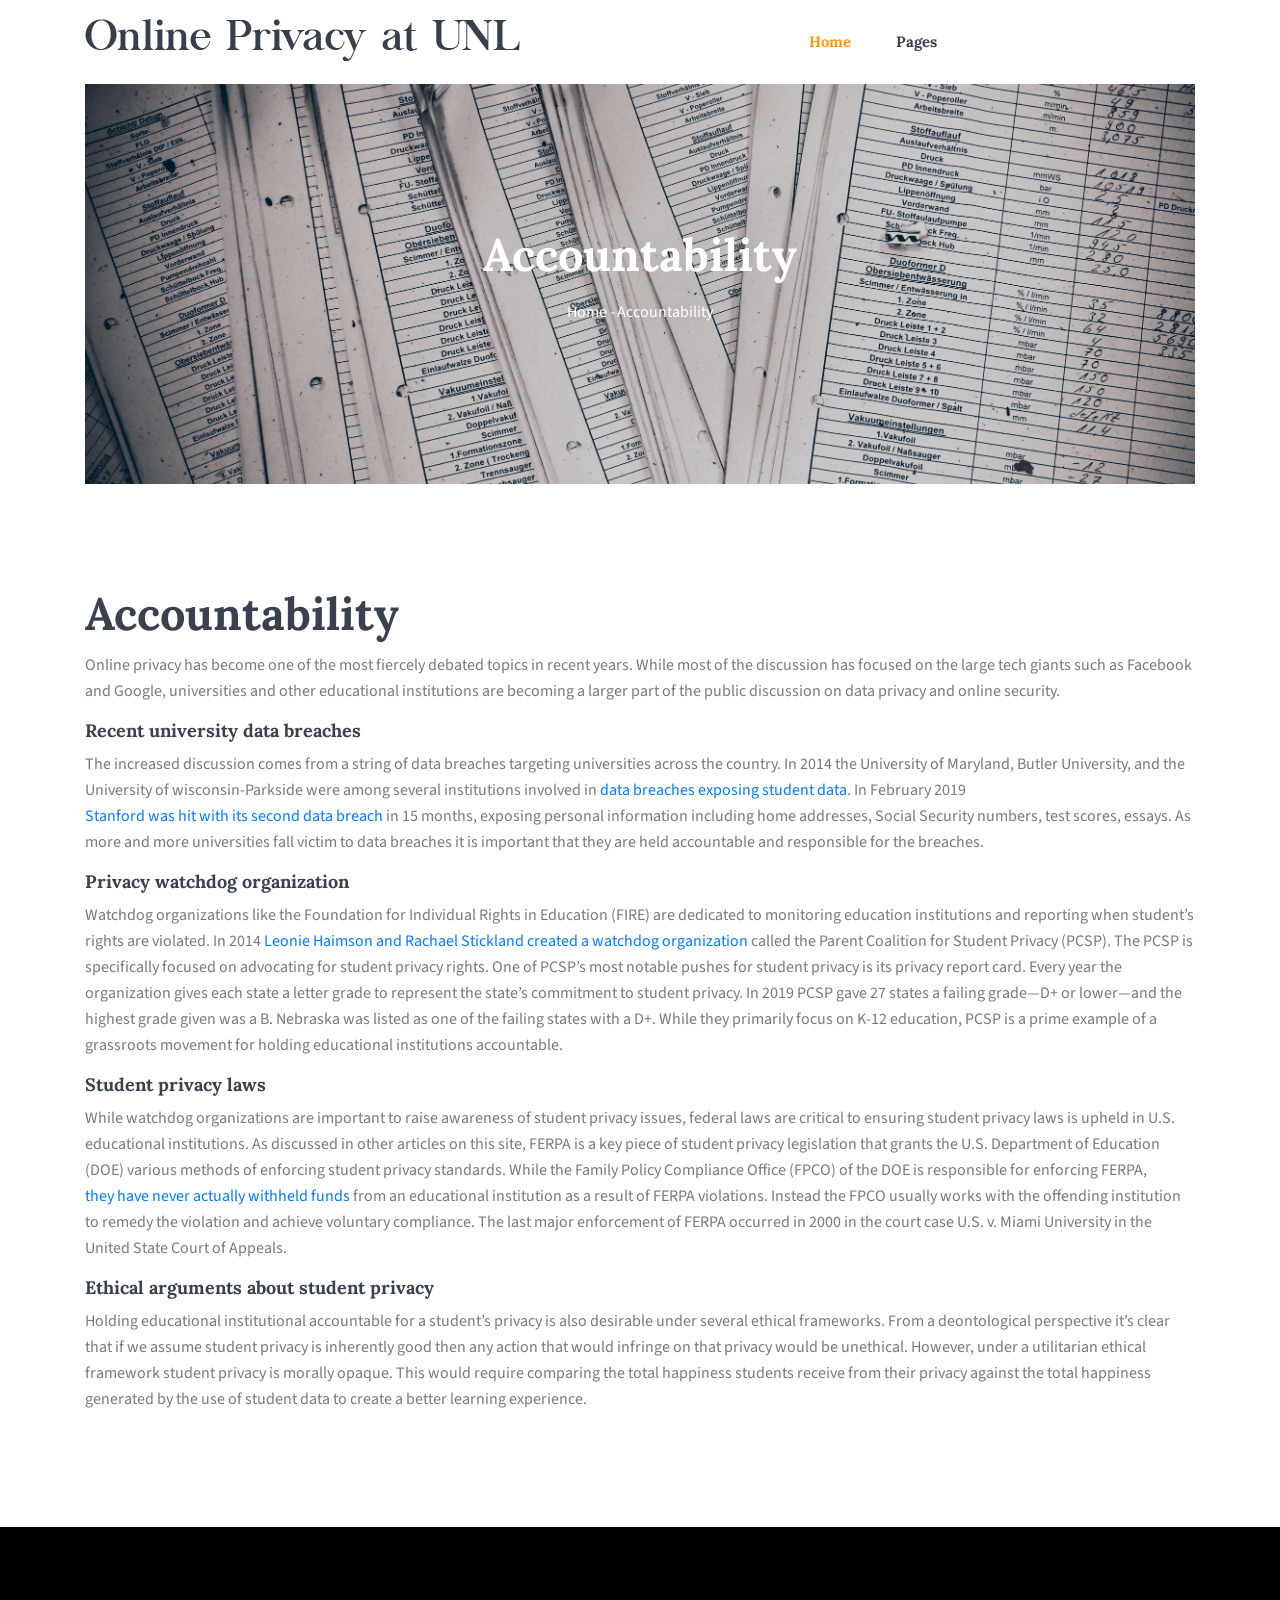
==== commit 6b06bf05: "added student privacy initiatives page" ====
--- a/accountability.html
+++ b/accountability.html
@@ -44,6 +44,7 @@
                   <li class="nav-item"><a class="nav-link" href="data-collection.html">Data Collection</a></li>
                   <li class="nav-item"><a class="nav-link" href="software-vendors.html">Software Vendors</a></li>
                   <li class="nav-item"><a class="nav-link" href="accountability.html">Accountability</a></li>
+                  <li class="nav-item"><a class="nav-link" href="student-privacy-initiatives.html">Student Privacy Initiatives</a></li>
                 </ul>
               </li>
             </ul>
@@ -62,7 +63,7 @@
           <h1>Accountability</h1>
           <nav aria-label="breadcrumb" class="banner-breadcrumb">
             <ol class="breadcrumb">
-              <li class="breadcrumb-item"><a href="#">Home</a></li>
+              <li class="breadcrumb-item"><a href="index.html">Home</a></li>
               <li class="breadcrumb-item active" aria-current="page">Accountability</li>
             </ol>
           </nav>
--- a/css/CustomStyles.css
+++ b/css/CustomStyles.css
@@ -31,4 +31,9 @@
 #accountability-hero-banner {
     background: url(../img/banner/accountability.jpg) left center no-repeat;
     background-size: cover
+}
+
+#student-privacy-initiatives-hero-banner {
+    background: url(../img/banner/StudentPrivacyInitiatives.jpg) left center no-repeat;
+    background-size: cover
 }
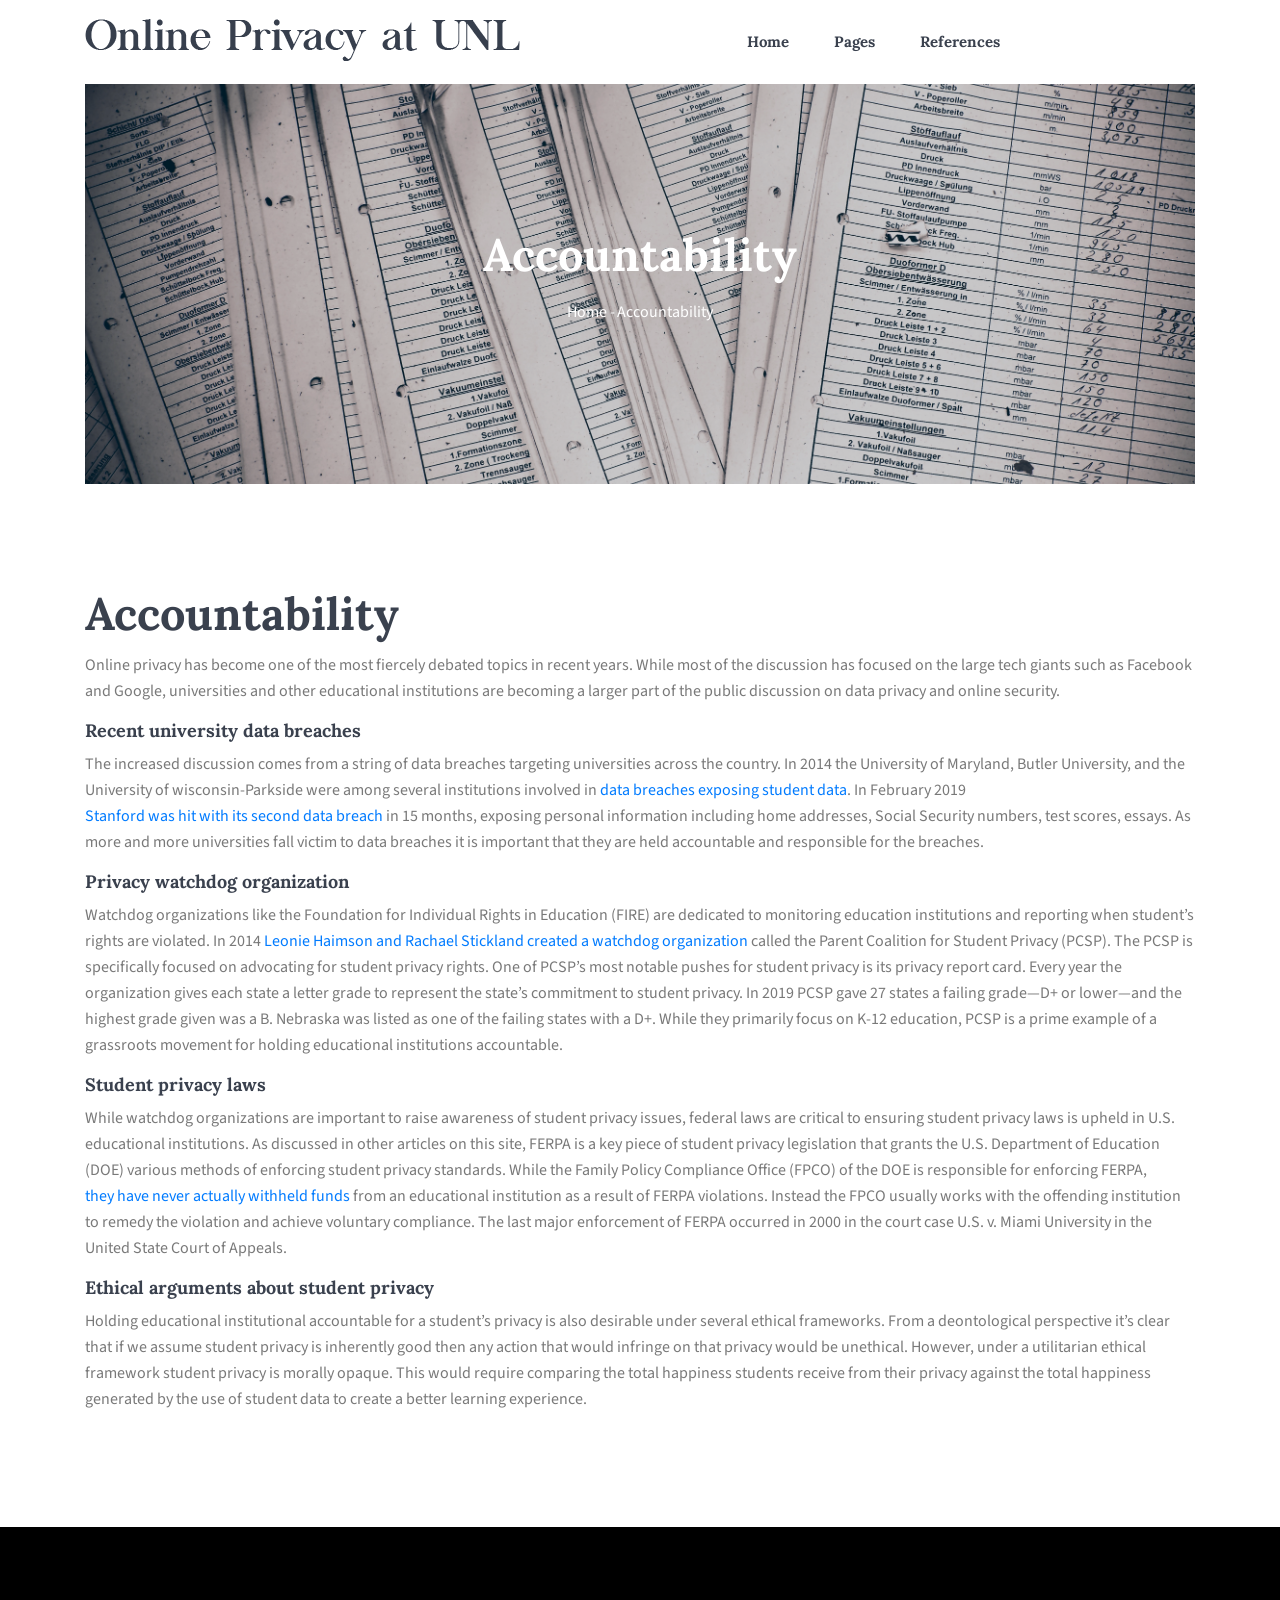
==== commit 06596f0d: "Added references page" ====
--- a/accountability.html
+++ b/accountability.html
@@ -33,7 +33,7 @@
           <!-- Collect the nav links, forms, and other content for toggling -->
           <div class="collapse navbar-collapse offset" id="navbarSupportedContent">
             <ul class="nav navbar-nav menu_nav justify-content-center">
-              <li class="nav-item active"><a class="nav-link" href="index.html">Home</a></li> 
+              <li class="nav-item"><a class="nav-link" href="index.html">Home</a></li> 
               <li class="nav-item submenu dropdown">
                 <a href="#" class="nav-link dropdown-toggle" data-toggle="dropdown" role="button" aria-haspopup="true"
                   aria-expanded="false">Pages</a>
@@ -44,9 +44,13 @@
                   <li class="nav-item"><a class="nav-link" href="data-collection.html">Data Collection</a></li>
                   <li class="nav-item"><a class="nav-link" href="software-vendors.html">Software Vendors</a></li>
                   <li class="nav-item"><a class="nav-link" href="accountability.html">Accountability</a></li>
-                  <li class="nav-item"><a class="nav-link" href="student-privacy-initiatives.html">Student Privacy Initiatives</a></li>
+                  <li class="nav-item"><a class="nav-link" href="student-privacy-initiatives.html">Privacy Initiatives</a></li>
+                  <li class="nav-item"><a class="nav-link" href="data-breaches.html">UNL Data Breaches</a></li>
+                  <li class="nav-item"><a class="nav-link" href="ferpa-implementation.html">UNL FERPA Implementations</a></li>
+                  <li class="nav-item"><a class="nav-link" href="its-privacy.html">ITS Privacy</a></li>
                 </ul>
               </li>
+              <li class="nav-item"><a class="nav-link" href="references.html">References</a></li> 
             </ul>
           </div> 
         </div>
--- a/css/CustomStyles.css
+++ b/css/CustomStyles.css
@@ -36,4 +36,18 @@
 #student-privacy-initiatives-hero-banner {
     background: url(../img/banner/StudentPrivacyInitiatives.jpg) left center no-repeat;
     background-size: cover
+}
+#data-breaches-initiatives-hero-banner {
+    background: url(../img/banner/DataBreaches.jpg) left center no-repeat;
+    background-size: cover
+}
+
+#ferpa-implementations-hero-banner {
+    background: url(../img/banner/FerpaImplementations.jpg) left center no-repeat;
+    background-size: cover
+}
+
+#its-privacy-hero-banner {
+    background: url(../img/banner/ItsPrivacy.jpg) left center no-repeat;
+    background-size: cover
 }
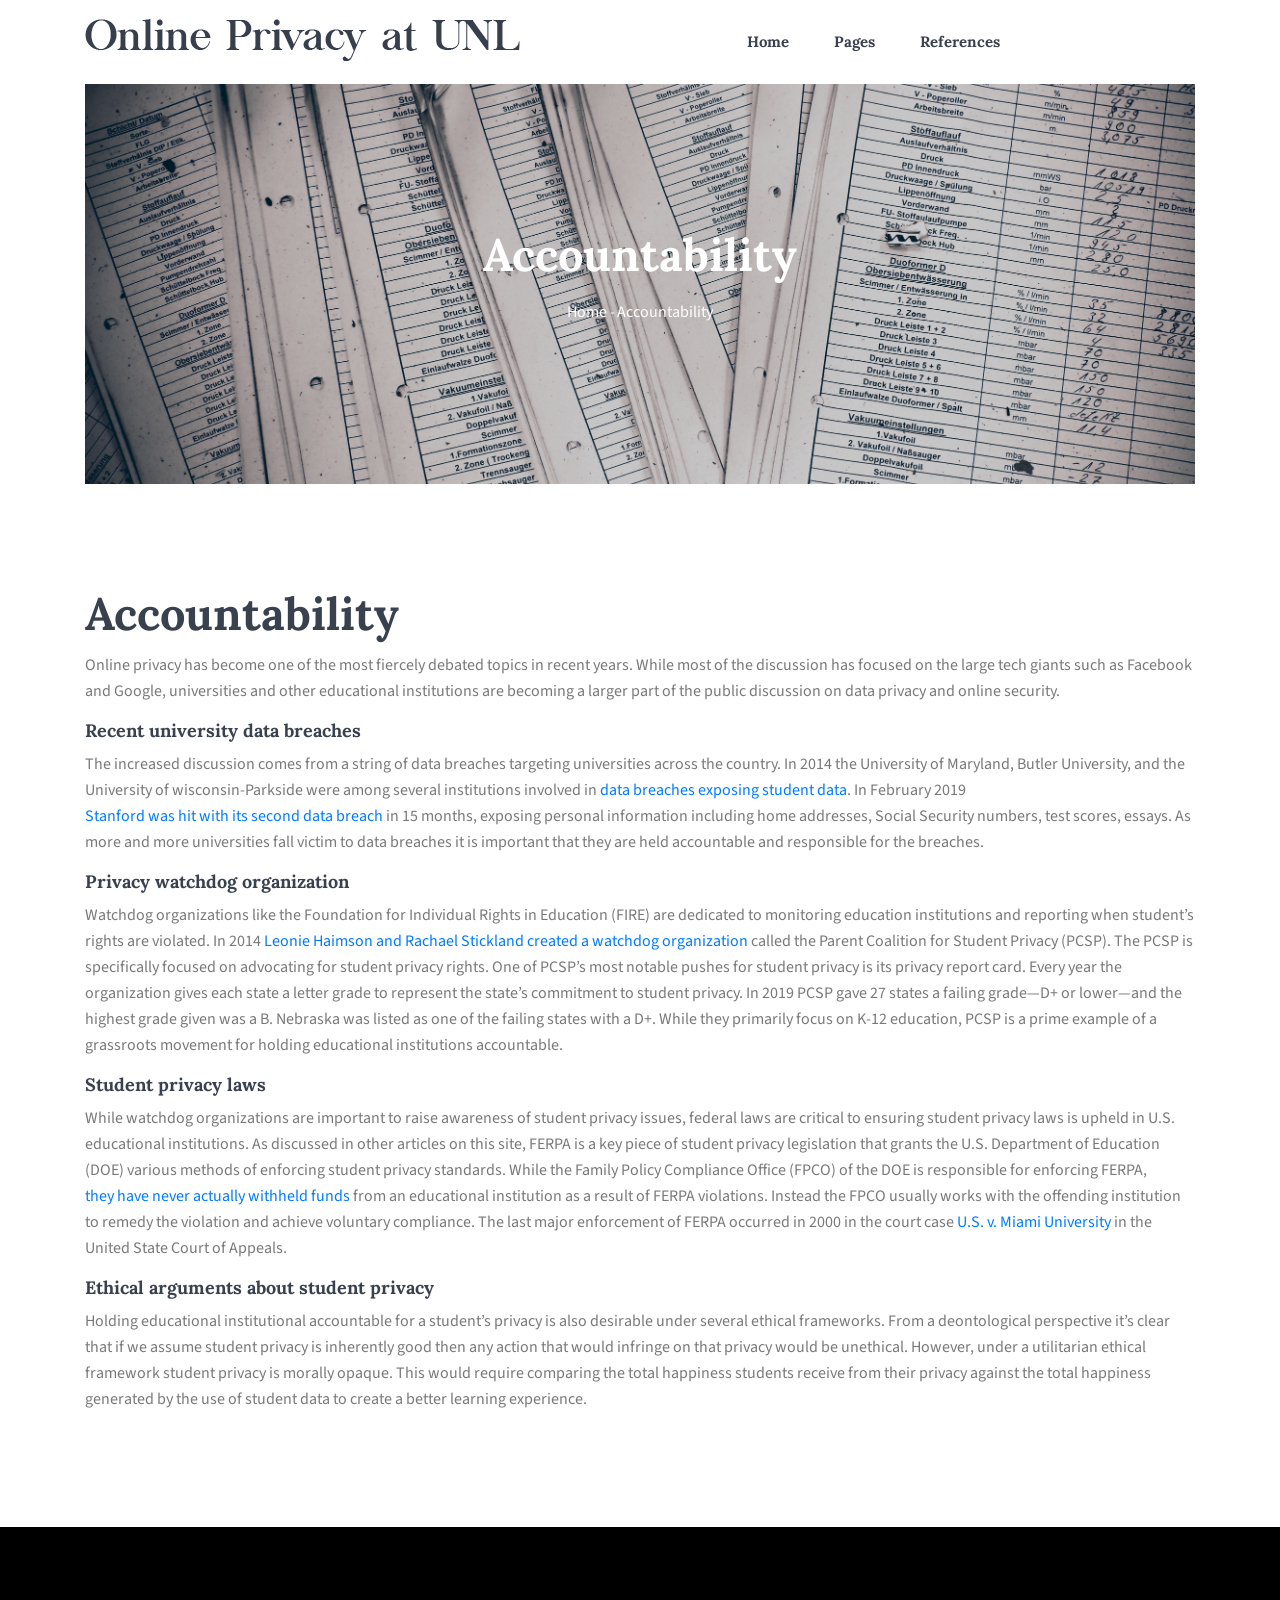
==== commit 207f33ab: "Added intersite links, hero banner to references" ====
--- a/accountability.html
+++ b/accountability.html
@@ -97,7 +97,7 @@
         <p>Watchdog organizations like the Foundation for Individual Rights in Education (FIRE) are dedicated to monitoring education institutions and reporting when student’s rights are violated. In 2014 <a href="https://www.studentprivacymatters.org/about-us/">Leonie Haimson and Rachael Stickland created a watchdog organization</a> called the Parent Coalition for Student Privacy (PCSP). The PCSP is specifically focused on advocating for student privacy rights. One of PCSP’s most notable pushes for student privacy is its privacy report card. Every year the organization gives each state a letter grade to represent the state’s commitment to student privacy. In 2019 PCSP gave 27 states a failing grade—D+ or lower—and the highest grade given was a B. Nebraska was listed as one of the failing states with a D+. While they primarily focus on K-12 education, PCSP is a prime example of a grassroots movement for holding educational institutions accountable.</p>
 
         <h2>Student privacy laws</h2>
-        <p>While watchdog organizations are important to raise awareness of student privacy issues, federal laws are critical to ensuring student privacy laws is upheld in U.S. educational institutions. As discussed in other articles on this site, FERPA is a key piece of student privacy legislation that grants the U.S. Department of Education (DOE) various methods of enforcing student privacy standards. While the Family Policy Compliance Office (FPCO) of the DOE is responsible for enforcing FERPA, <a href="http://ferpaguide.org/?page_id=51">they have never actually withheld funds</a> from an educational institution as a result of FERPA violations. Instead the FPCO usually works with the offending institution to remedy the violation and achieve voluntary compliance. The last major enforcement of FERPA occurred in 2000 in the court case U.S. v. Miami University in the United State Court of Appeals.</p>
+        <p>While watchdog organizations are important to raise awareness of student privacy issues, federal laws are critical to ensuring student privacy laws is upheld in U.S. educational institutions. As discussed in other articles on this site, FERPA is a key piece of student privacy legislation that grants the U.S. Department of Education (DOE) various methods of enforcing student privacy standards. While the Family Policy Compliance Office (FPCO) of the DOE is responsible for enforcing FERPA, <a href="http://ferpaguide.org/?page_id=51">they have never actually withheld funds</a> from an educational institution as a result of FERPA violations. Instead the FPCO usually works with the offending institution to remedy the violation and achieve voluntary compliance. The last major enforcement of FERPA occurred in 2000 in the court case <a href="background-student-privacy.html">U.S. v. Miami University</a> in the United State Court of Appeals.</p>
 
         <h2>Ethical arguments about student privacy</h2>
         <p>Holding educational institutional accountable for a student’s privacy is also desirable under several ethical frameworks. From a deontological perspective it’s clear that if we assume student privacy is inherently good then any action that would infringe on that privacy would be unethical. However, under a utilitarian ethical framework student privacy is morally opaque. This would require comparing the total happiness students receive from their privacy against the total happiness generated by the use of student data to create a better learning experience.</p>
--- a/css/CustomStyles.css
+++ b/css/CustomStyles.css
@@ -50,4 +50,9 @@
 #its-privacy-hero-banner {
     background: url(../img/banner/ItsPrivacy.jpg) left center no-repeat;
     background-size: cover
+}
+
+#references-hero-banner {
+    background: url(../img/banner/References.jpg) left center no-repeat;
+    background-size: cover
 }
